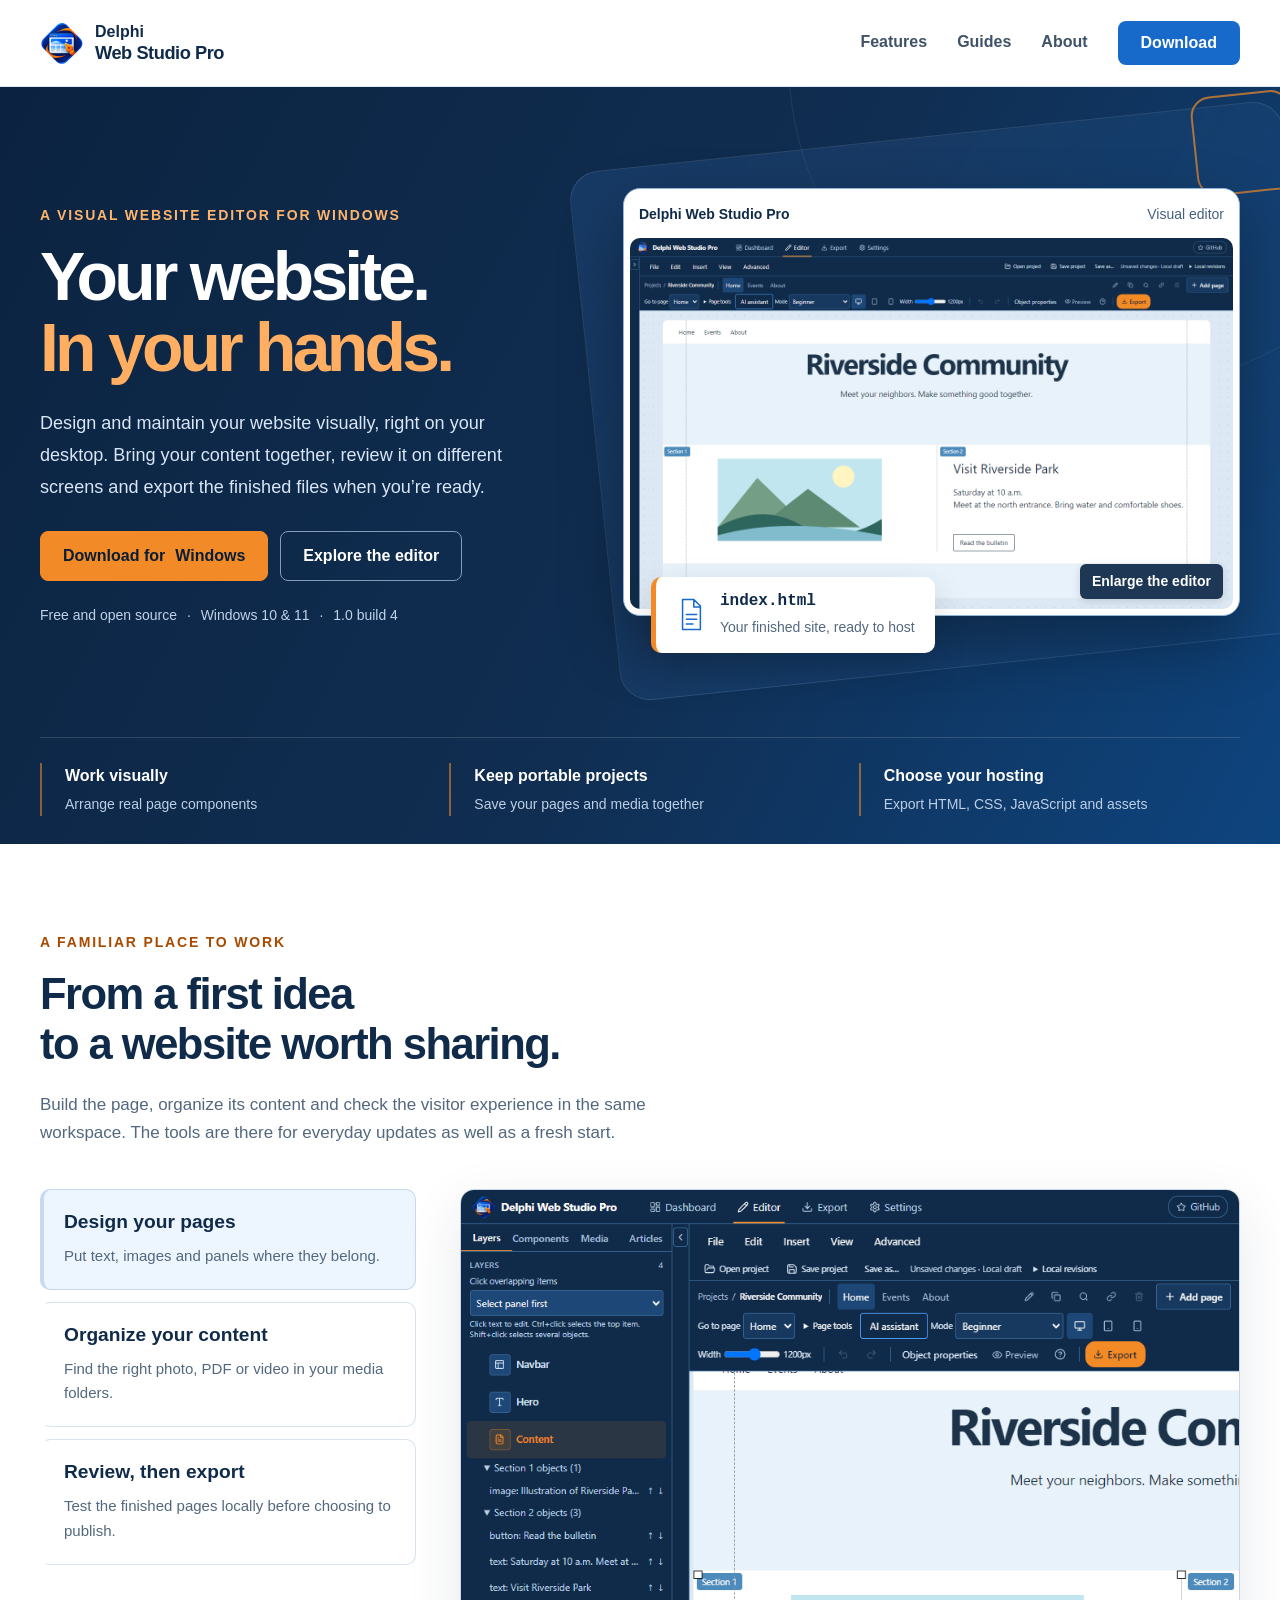
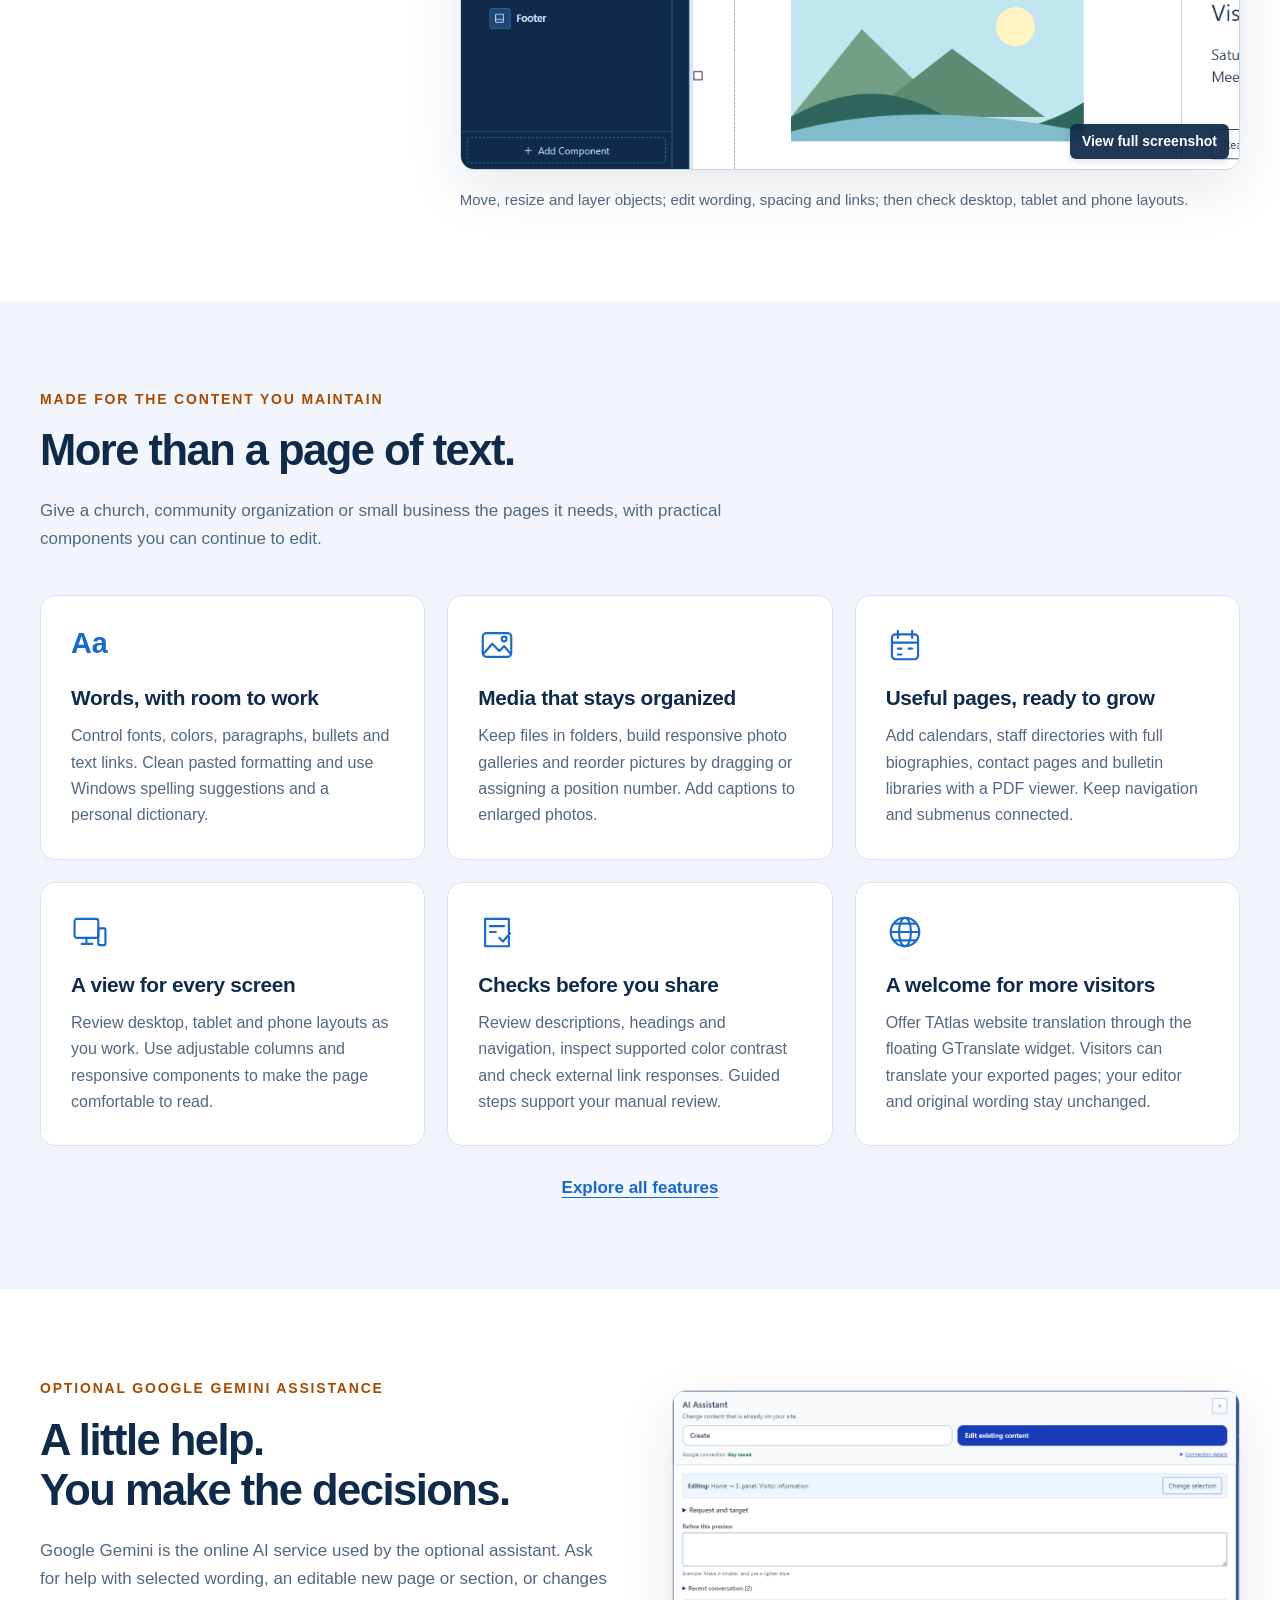
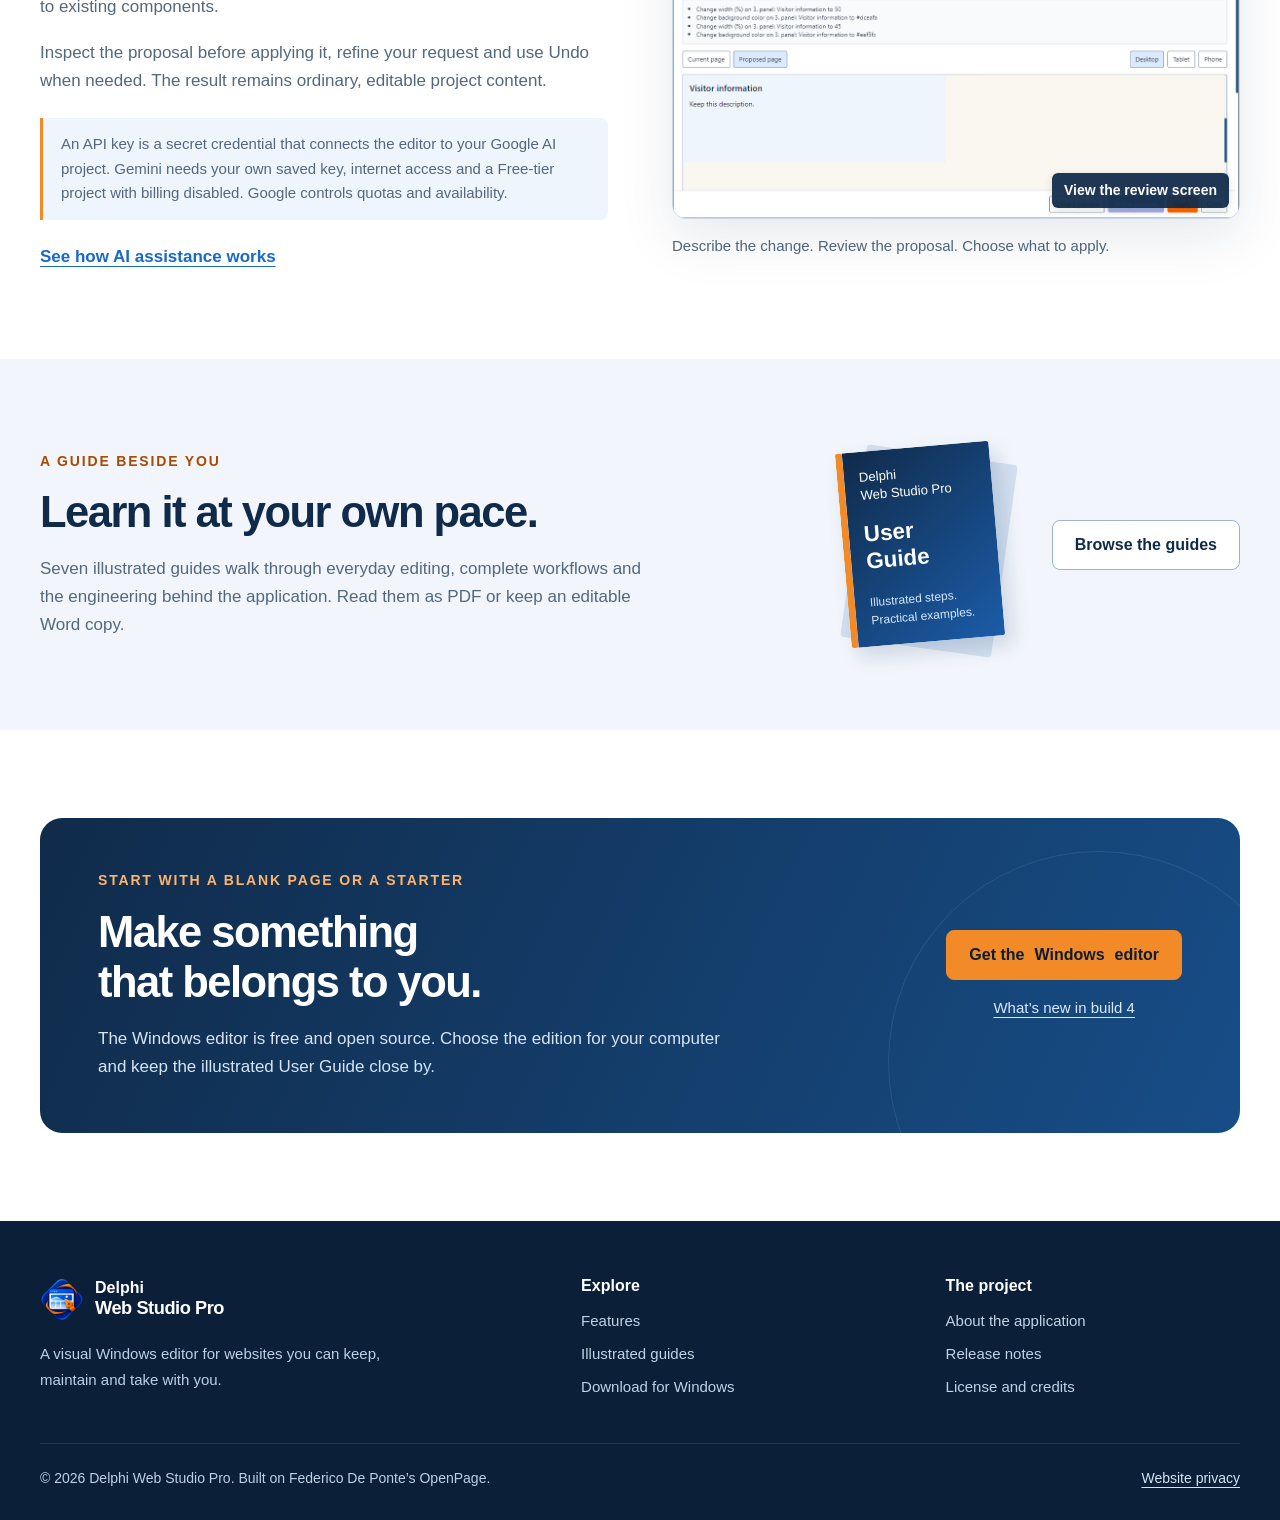
==== index.html @ 3f332bb6 "Build local product website with direct downloads and illustrated guides" ====
<!doctype html>
<html lang="en">
<head>
  <meta charset="utf-8">
  <meta name="viewport" content="width=device-width, initial-scale=1">
  <title>Delphi Web Studio Pro — Your website, in your hands</title>
  <meta name="description" content="Create and maintain your website visually with Delphi Web Studio Pro, a free, open-source Windows editor. Design pages, organize media and export your finished website files.">
  <meta name="theme-color" content="#102b4a">
  <meta property="og:type" content="website">
  <meta property="og:title" content="Delphi Web Studio Pro — Your website, in your hands">
  <meta property="og:description" content="Visual editing. Portable projects. A finished website you control. Free and open source for Windows.">
  <meta property="og:image" content="assets/images/social-card.png">
  <link rel="icon" href="assets/images/favicon.ico">
  <link rel="stylesheet" href="assets/site.css">
  <script src="assets/site.js" defer></script>
</head>
<body>
  <a class="skip-link" href="#main">Skip to content</a>
  <header class="site-header">
    <div class="wrap header-inner">
      <a class="brand notranslate" translate="no" href="index.html" aria-label="Delphi Web Studio Pro home" aria-current="page"><img src="assets/images/app-icon.png" width="44" height="44" alt=""><span>Delphi <strong>Web Studio Pro</strong></span></a>
      <button class="nav-toggle" type="button" aria-expanded="false" aria-controls="primary-navigation">Menu <span aria-hidden="true" class="menu-lines"></span></button>
      <nav id="primary-navigation" class="site-nav" aria-label="Main navigation"><a href="features.html">Features</a><a href="guides.html">Guides</a><a href="about.html">About</a><a class="button nav-cta" href="download.html">Download</a></nav>
    </div>
  </header>
  <main id="main">
    <section class="hero">
      <div class="wrap hero-grid">
        <div class="hero-copy">
          <p class="eyebrow light">A visual website editor for <span class="notranslate" translate="no">Windows</span></p>
          <h1>Your website.<br><span>In your hands.</span></h1>
          <p class="hero-lead">Design and maintain your website visually, right on your desktop. Bring your content together, review it on different screens and export the finished files when you’re ready.</p>
          <div class="button-row"><a class="button primary" href="download.html">Download for <span class="notranslate" translate="no">Windows</span></a><a class="button ghost" href="#editor">Explore the editor</a></div>
          <p class="hero-meta">Free and open source <span aria-hidden="true">·</span> <span class="notranslate" translate="no">Windows</span> 10 &amp; 11 <span aria-hidden="true">·</span> <span class="notranslate" translate="no">1.0 build 4</span></p>
        </div>
        <div class="hero-visual">
          <div class="visual-halo" aria-hidden="true"></div>
          <figure class="app-frame">
            <div class="frame-heading"><span class="notranslate" translate="no">Delphi Web Studio Pro</span><span>Visual editor</span></div>
            <a class="screenshot-link" href="assets/images/editor-overview.png" data-lightbox data-caption="The visual editor, shown with an illustrative community project. Select and arrange content while keeping your pages and tools close at hand."><img src="assets/images/editor-overview.png" width="1322" height="812" alt="The visual editor with page navigation, editing tools and a two-column community website" fetchpriority="high"><span class="image-action">Enlarge the editor</span></a>
          </figure>
          <div class="export-chip"><svg aria-hidden="true" viewBox="0 0 32 36"><path d="M7 2h12l7 7v25H7zM19 2v8h7M11 18h11M11 23h11M11 28h7"/></svg><span><strong class="notranslate" translate="no">index.html</strong><small>Your finished site, ready to host</small></span></div>
        </div>
      </div>
      <div class="wrap value-strip"><div><strong>Work visually</strong><span>Arrange real page components</span></div><div><strong>Keep portable projects</strong><span>Save your pages and media together</span></div><div><strong>Choose your hosting</strong><span>Export HTML, CSS, JavaScript and assets</span></div></div>
    </section>

    <section class="section" id="editor">
      <div class="wrap">
        <div class="section-heading"><p class="eyebrow">A familiar place to work</p><h2>From a first idea<br>to a website worth sharing.</h2><p>Build the page, organize its content and check the visitor experience in the same workspace. The tools are there for everyday updates as well as a fresh start.</p></div>
        <div class="workflow">
          <div class="workflow-tabs" role="tablist" aria-label="Explore the workflow" aria-orientation="vertical">
            <button id="tab-design" type="button" role="tab" aria-controls="panel-design" aria-selected="true" tabindex="0"><span class="step-title">Design your pages</span><span class="step-description">Put text, images and panels where they belong.</span></button>
            <button id="tab-organize" type="button" role="tab" aria-controls="panel-organize" aria-selected="false" tabindex="-1"><span class="step-title">Organize your content</span><span class="step-description">Find the right photo, PDF or video in your media folders.</span></button>
            <button id="tab-export" type="button" role="tab" aria-controls="panel-export" aria-selected="false" tabindex="-1"><span class="step-title">Review, then export</span><span class="step-description">Test the finished pages locally before choosing to publish.</span></button>
          </div>
          <div class="workflow-content">
            <div class="tab-panel" id="panel-design" role="tabpanel" aria-labelledby="tab-design">
              <a class="screenshot-link screenshot-panel" href="assets/images/editor-layers.png" data-lightbox data-caption="Position page objects visually, inspect their properties and use the layers view to reach the item you want."><img src="assets/images/editor-layers.png" width="957" height="712" loading="lazy" alt="Visual page editing with the layers and object controls"><span class="image-action">View full screenshot</span></a>
              <p class="panel-caption">Move, resize and layer objects; edit wording, spacing and links; then check desktop, tablet and phone layouts.</p>
            </div>
            <div class="tab-panel" id="panel-organize" role="tabpanel" aria-labelledby="tab-organize" hidden>
              <a class="screenshot-link screenshot-panel" href="assets/images/media-library.png" data-lightbox data-caption="The media library keeps imported files in folders, with thumbnails and search for choosing content."><img src="assets/images/media-library.png" width="1120" height="820" loading="lazy" alt="The organized media library with folders, thumbnails and search"><span class="image-action">View full screenshot</span></a>
              <p class="panel-caption">Create folders and move assets between them while keeping their references on your pages intact.</p>
            </div>
            <div class="tab-panel" id="panel-export" role="tabpanel" aria-labelledby="tab-export" hidden>
              <a class="screenshot-link screenshot-panel" href="assets/images/local-test-folder.png" data-lightbox data-caption="Export includes a local test-folder workflow for refreshing and reviewing finished website files on your computer."><img src="assets/images/local-test-folder.png" width="776" height="197" loading="lazy" alt="The local test-folder controls in the website export workflow"><span class="image-action">View full screenshot</span></a>
              <p class="panel-caption">Prepare a review, refresh a dedicated local folder and open the site in your browser. Publishing stays a separate decision.</p>
            </div>
          </div>
        </div>
      </div>
    </section>

    <section class="section section-tint">
      <div class="wrap">
        <div class="section-heading compact"><p class="eyebrow">Made for the content you maintain</p><h2>More than a page of text.</h2><p>Give a church, community organization or small business the pages it needs, with practical components you can continue to edit.</p></div>
        <div class="feature-grid">
          <article class="feature-card"><span class="feature-symbol" aria-hidden="true">Aa</span><h3>Words, with room to work</h3><p>Control fonts, colors, paragraphs, bullets and text links. Clean pasted formatting and use <span class="notranslate" translate="no">Windows</span> spelling suggestions and a personal dictionary.</p></article>
          <article class="feature-card"><svg class="feature-symbol" aria-hidden="true" viewBox="0 0 32 32"><rect x="4" y="6" width="24" height="20" rx="3"/><path d="m5 23 7-8 6 6 4-4 5 6"/><circle cx="22" cy="11" r="2"/></svg><h3>Media that stays organized</h3><p>Keep files in folders, build responsive photo galleries and reorder pictures by dragging or assigning a position number. Add captions to enlarged photos.</p></article>
          <article class="feature-card"><svg class="feature-symbol" aria-hidden="true" viewBox="0 0 32 32"><rect x="5" y="7" width="22" height="21" rx="3"/><path d="M5 14h22M10 4v6M22 4v6M10 19h3M19 19h3M10 24h3"/></svg><h3>Useful pages, ready to grow</h3><p>Add calendars, staff directories with full biographies, contact pages and bulletin libraries with a PDF viewer. Keep navigation and submenus connected.</p></article>
          <article class="feature-card"><svg class="feature-symbol" aria-hidden="true" viewBox="0 0 32 32"><rect x="3" y="5" width="20" height="16" rx="2"/><path d="M9 26h9M13 21v5"/><rect x="23" y="13" width="6" height="14" rx="1"/></svg><h3>A view for every screen</h3><p>Review desktop, tablet and phone layouts as you work. Use adjustable columns and responsive components to make the page comfortable to read.</p></article>
          <article class="feature-card"><svg class="feature-symbol" aria-hidden="true" viewBox="0 0 32 32"><path d="M6 5h20v23H6zM10 11h12M10 16h5m3 5 3 3 6-7"/></svg><h3>Checks before you share</h3><p>Review descriptions, headings and navigation, inspect supported color contrast and check external link responses. Guided steps support your manual review.</p></article>
          <article class="feature-card"><svg class="feature-symbol" aria-hidden="true" viewBox="0 0 32 32"><circle cx="16" cy="16" r="12"/><ellipse cx="16" cy="16" rx="5" ry="12"/><path d="M4 16h24M7 9h18M7 23h18"/></svg><h3>A welcome for more visitors</h3><p>Offer <span class="notranslate" translate="no">TAtlas</span> website translation through the floating <span class="notranslate" translate="no">GTranslate</span> widget. Visitors can translate your exported pages; your editor and original wording stay unchanged.</p></article>
        </div>
        <p class="section-link"><a class="text-link" href="features.html">Explore all features</a></p>
      </div>
    </section>

    <section class="section ai-section">
      <div class="wrap split">
        <div class="section-heading"><p class="eyebrow">Optional <span class="notranslate" translate="no">Google Gemini</span> assistance</p><h2>A little help.<br>You make the decisions.</h2><p><span class="notranslate" translate="no">Google Gemini</span> is the online AI service used by the optional assistant. Ask for help with selected wording, an editable new page or section, or changes to existing components.</p><p>Inspect the proposal before applying it, refine your request and use Undo when needed. The result remains ordinary, editable project content.</p><p class="small-note">An API key is a secret credential that connects the editor to your Google AI project. Gemini needs your own saved key, internet access and a Free-tier project with billing disabled. Google controls quotas and availability.</p><a class="text-link" href="features.html#ai-assistance">See how AI assistance works</a></div>
        <figure class="screenshot-figure"><a class="screenshot-link screenshot-panel" href="assets/images/gemini-edit-preview.png" data-lightbox data-caption="Gemini proposals are reviewed before Apply. This illustrative review shows a proposed edit and its effect on the page."><img src="assets/images/gemini-edit-preview.png" width="1161" height="876" loading="lazy" alt="The Gemini proposal review with Preview, Apply and Undo controls"><span class="image-action">View the review screen</span></a><figcaption>Describe the change. Review the proposal. Choose what to apply.</figcaption></figure>
      </div>
    </section>

    <section class="section section-tint">
      <div class="wrap guides-callout"><div><p class="eyebrow">A guide beside you</p><h2>Learn it at your own pace.</h2><p>Seven illustrated guides walk through everyday editing, complete workflows and the engineering behind the application. Read them as PDF or keep an editable Word copy.</p></div><div class="guide-stack" aria-hidden="true"><div class="guide-back"></div><div class="guide-cover"><span class="notranslate" translate="no">Delphi<br>Web Studio Pro</span><strong>User Guide</strong><span>Illustrated steps.<br>Practical examples.</span></div></div><a class="button secondary" href="guides.html">Browse the guides</a></div>
    </section>

    <section class="section">
      <div class="wrap download-callout"><div><p class="eyebrow light">Start with a blank page or a starter</p><h2>Make something<br>that belongs to you.</h2><p>The <span class="notranslate" translate="no">Windows</span> editor is free and open source. Choose the edition for your computer and keep the illustrated User Guide close by.</p></div><div class="download-actions"><a class="button primary" href="download.html">Get the <span class="notranslate" translate="no">Windows</span> editor</a><a class="callout-link" href="updates.html">What’s new in build 4</a></div></div>
    </section>
  </main>
  <footer class="site-footer"><div class="wrap footer-grid"><div class="footer-brand"><a class="brand notranslate" translate="no" href="index.html"><img src="assets/images/app-icon.png" width="42" height="42" alt=""><span>Delphi <strong>Web Studio Pro</strong></span></a><p>A visual <span class="notranslate" translate="no">Windows</span> editor for websites you can keep, maintain and take with you.</p></div><div><h2>Explore</h2><a href="features.html">Features</a><a href="guides.html">Illustrated guides</a><a href="download.html">Download for <span class="notranslate" translate="no">Windows</span></a></div><div><h2>The project</h2><a href="about.html">About the application</a><a href="updates.html">Release notes</a><a href="about.html#license">License and credits</a></div></div><div class="wrap footer-bottom"><p>© 2026 <span class="notranslate" translate="no">Delphi Web Studio Pro</span>. Built on Federico De Ponte’s <span class="notranslate" translate="no">OpenPage</span>.</p><a href="privacy.html">Website privacy</a></div></footer>
  <dialog class="image-dialog" aria-labelledby="image-dialog-title"><div class="image-dialog-inner"><div class="dialog-heading"><h2 id="image-dialog-title">Editor screenshot</h2><button class="dialog-close" type="button" aria-label="Close image">Close</button></div><img class="dialog-image" src="assets/images/editor-overview.png" alt=""><p class="dialog-caption"></p></div></dialog>
  <div class="gtranslate_wrapper notranslate" translate="no" aria-label="Website language"></div>
  <noscript><p class="noscript-note">Website translation and screenshot enlargement need JavaScript. All downloads, guides and pages remain available.</p></noscript>
</body>
</html>
---- assets/site.css ----
:root{--navy:#102b4a;--navy-deep:#091e36;--blue:#1769ca;--blue-dark:#0d53a7;--orange:#f28a28;--ink:#1c344e;--muted:#53687e;--line:#d7e1ed;--tint:#f2f6fc;--white:#fff;--radius:18px;--shadow:0 18px 55px rgba(16,43,74,.1);font-family:"Segoe UI",Arial,sans-serif;color:var(--ink);background:#fff;font-synthesis:none;color-scheme:light;font-size:16px}
*{box-sizing:border-box}html{scroll-behavior:smooth;scroll-padding-top:104px}body{margin:0;font-size:1.0625rem;line-height:1.65}body.modal-open{overflow:hidden}img{max-width:100%;height:auto;display:block}svg{flex-shrink:0}a{color:var(--blue);text-underline-offset:4px}a:hover{color:var(--blue-dark)}button,input,select{font:inherit}button,a,input,summary{-webkit-tap-highlight-color:transparent}:focus-visible{outline:3px solid var(--orange);outline-offset:4px}h1,h2,h3,p,figure{margin:0}h1,h2,h3{line-height:1.15;letter-spacing:-.035em;color:var(--navy);font-weight:720}h2{font-size:clamp(2rem,3.4vw,2.9rem)}h3{font-size:1.3rem;line-height:1.3;letter-spacing:-.015em}p+p{margin-top:1rem}ul,ol{padding-left:1.35rem}li+li{margin-top:.5rem}.wrap{width:min(1240px,calc(100% - 80px));margin-inline:auto}.section{padding-block:88px}.section-tint{background:var(--tint)}.section-heading{max-width:690px;margin-bottom:42px}.section-heading h2+p,.section-heading h2+div{margin-top:22px}.section-heading p{color:var(--muted)}.section-heading.compact{max-width:750px}.section-link{margin-top:28px;text-align:center}.eyebrow{font-size:.875rem;font-weight:730;letter-spacing:.13em;text-transform:uppercase;color:#a84b00!important;margin-bottom:16px;line-height:1.45}.eyebrow.light{color:#ffb46b!important}.button{display:inline-flex;align-items:center;justify-content:center;gap:10px;min-height:50px;padding:12px 22px;border-radius:8px;border:1px solid transparent;background:var(--blue);color:#fff;text-decoration:none;font-weight:650;line-height:1.35;font-size:1rem;cursor:pointer;transition:background .16s,box-shadow .16s,transform .16s;text-align:center}.button:hover{background:var(--blue-dark);color:#fff;box-shadow:0 5px 16px #1769ca26;transform:translateY(-1px)}.button.primary{background:var(--orange);color:var(--navy-deep);border-color:var(--orange)}.button.primary:hover{background:#ff9c45;color:var(--navy-deep)}.button.secondary{background:#fff;border-color:#9cb4cf;color:var(--navy)}.button.secondary:hover{background:#edf4fe;border-color:var(--blue)}.button.ghost{background:transparent;border-color:#829bb8;color:#fff}.button.ghost:hover{background:#ffffff12;border-color:#c2d4ec}.button.small{min-height:42px;padding:9px 15px;font-size:.9375rem}.button-row{display:flex;flex-wrap:wrap;gap:12px;align-items:center;margin-top:28px}.text-link{font-weight:650}.small-note,.note{font-size:.9375rem;color:var(--muted);line-height:1.65}.small-note{padding:14px 18px;border-left:3px solid var(--orange);background:#eff5fd;border-radius:0 8px 8px 0}.note{padding:20px 24px;background:var(--tint);border:1px solid var(--line);border-radius:12px}.note strong{color:var(--navy)}.skip-link{position:fixed;top:-100px;left:16px;z-index:2000;background:var(--orange);color:var(--navy);padding:12px 22px;border-radius:8px;font-weight:700}.skip-link:focus{top:12px}.site-header{position:sticky;top:0;z-index:100;background:#fffffffa;border-bottom:1px solid #dfe7f1;backdrop-filter:blur(12px)}.header-inner{display:flex;align-items:center;justify-content:space-between;gap:30px;min-height:86px}.brand{display:flex;align-items:center;gap:11px;text-decoration:none;color:var(--navy);font-size:1rem;line-height:1.16;font-weight:550;flex-shrink:0}.brand strong{display:block;font-size:1.14rem;letter-spacing:-.025em;font-weight:750}.brand img{width:44px;height:44px;object-fit:contain}.site-nav{display:flex;align-items:center;gap:30px}.site-nav>a:not(.button){color:#3f5268;text-decoration:none;font-size:1rem;font-weight:550;padding-block:9px;border-bottom:2px solid transparent}.site-nav>a:not(.button):hover,.site-nav>a[aria-current="page"]{color:var(--blue);border-color:var(--orange)}.nav-cta{min-height:44px;padding:10px 22px}.nav-toggle{display:none;align-items:center;gap:12px;padding:9px 12px;background:#fff;border:1px solid #b5c6d9;border-radius:7px;color:var(--navy);font-size:1rem;font-weight:650}.menu-lines{width:18px;height:12px;border-block:2px solid;position:relative}.menu-lines:before{content:"";position:absolute;left:0;right:0;top:4px;border-top:2px solid}.hero{position:relative;isolation:isolate;overflow:hidden;background:linear-gradient(118deg,#0b2340 0%,#102e52 55%,#0d4e92 120%);color:#fff}.hero:before{content:"";position:absolute;z-index:-1;width:660px;height:660px;border:1px solid #ffffff12;border-radius:50%;right:-170px;top:-360px}.hero-grid{display:grid;grid-template-columns:.96fr 1.12fr;gap:54px;align-items:center;padding-top:78px;padding-bottom:70px;min-height:650px}.hero h1{font-size:clamp(3.05rem,5.3vw,4.65rem);color:#fff;line-height:1.05;letter-spacing:-.055em}.hero h1 span{color:#ffae62}.hero-lead{font-size:1.13rem;line-height:1.75;max-width:510px;margin-top:25px;color:#d8e6f6}.hero-meta{font-size:.875rem;color:#c0d2e9;margin-top:23px}.hero-meta>span[aria-hidden]{margin-inline:6px}.hero-visual{position:relative;min-width:0;padding-block:18px 46px}.visual-halo{position:absolute;inset:-35px -70px -5px -30px;border:1px solid #ffffff18;border-radius:30px;transform:rotate(-6deg);background:linear-gradient(125deg,#478ee729,#ffffff03);z-index:-1}.visual-halo:after{content:"";position:absolute;right:-10px;top:-11px;width:96px;height:96px;border:2px solid var(--orange);border-radius:20px;opacity:.7}.app-frame{position:relative;padding:6px;border:1px solid #94b4d7;border-radius:17px;background:#fff;box-shadow:0 28px 65px #0005}.frame-heading{display:flex;justify-content:space-between;gap:10px;padding:8px 9px 12px;font-size:.875rem;color:#46617d}.frame-heading>span:first-child{font-weight:650;color:var(--navy)}.screenshot-link{display:block;position:relative;text-decoration:none;overflow:hidden;border-radius:10px;background:#e8f0f9}.screenshot-link img{width:100%;height:auto;transition:filter .15s}.screenshot-link:hover img{filter:brightness(.97)}.image-action{position:absolute;right:10px;bottom:10px;padding:6px 12px;border-radius:6px;background:#102b4aeF;color:#fff;font-size:.875rem;font-weight:550;box-shadow:0 2px 9px #0002}.screenshot-panel{border:1px solid #c8d7e7;border-radius:14px;box-shadow:var(--shadow)}.export-chip{position:absolute;bottom:9px;left:28px;display:flex;align-items:center;gap:14px;background:#fff;padding:14px 20px;border-left:5px solid var(--orange);border-radius:10px;box-shadow:0 12px 35px #0002;color:var(--navy);max-width:calc(100% - 40px)}.export-chip svg{width:30px;height:35px;fill:none;stroke:var(--blue);stroke-width:1.6;stroke-linejoin:round;stroke-linecap:round}.export-chip strong{display:block;font-size:1rem;font-family:Consolas,monospace;line-height:1.35}.export-chip small{display:block;font-size:.875rem;color:var(--muted);margin-top:3px}.value-strip{display:grid;grid-template-columns:repeat(3,1fr);border-top:1px solid #ffffff25;padding-block:25px 28px;gap:28px}.value-strip>div{padding-left:23px;border-left:2px solid #f28a2890}.value-strip strong{display:block;font-size:1rem;color:#fff}.value-strip span{display:block;font-size:.875rem;color:#bdcfe5;margin-top:4px}.workflow{display:grid;grid-template-columns:.65fr 1.35fr;gap:44px;align-items:start}.workflow-tabs{display:flex;flex-direction:column;gap:12px}.workflow-tabs button{border:1px solid #d8e3ef;border-left:4px solid transparent;background:#fff;border-radius:10px;padding:20px;text-align:left;cursor:pointer;color:var(--muted);transition:background .15s,border-color .15s}.workflow-tabs button[aria-selected="true"]{background:#edf5ff;border-left-color:var(--blue);border-color:#c6d9f0}.step-title{display:block;font-size:1.2rem;font-weight:700;color:var(--navy);line-height:1.3}.step-description{display:block;font-size:.9375rem;margin-top:9px;line-height:1.65}.workflow-content{min-width:0}.panel-caption{color:var(--muted);font-size:.9375rem;margin-top:18px}.feature-grid{display:grid;grid-template-columns:repeat(3,minmax(0,1fr));gap:22px}.feature-card{border:1px solid #d9e3ee;border-radius:15px;background:#fff;padding:30px;box-shadow:0 5px 16px #102b4a03}.feature-symbol{display:block;width:38px;height:38px;fill:none;stroke:var(--blue);stroke-width:1.8;stroke-linecap:round;stroke-linejoin:round;color:var(--blue);font-size:1.8rem;font-weight:700;line-height:1.2}.feature-card h3{margin-top:20px}.feature-card p{font-size:1rem;color:var(--muted);margin-top:12px}.split{display:grid;grid-template-columns:1fr 1fr;align-items:center;gap:64px}.split>*{min-width:0}.split .section-heading{margin-bottom:0;max-width:none}.split .section-heading p+p{margin-top:18px}.split .small-note{margin-block:23px!important}.split.reverse>:first-child{order:2}.screenshot-figure figcaption{font-size:.9375rem;color:var(--muted);margin-top:15px}.guides-callout{display:grid;grid-template-columns:1fr 180px auto;gap:42px;align-items:center}.guides-callout h2+p{margin-top:18px;max-width:620px;color:var(--muted)}.guide-stack{position:relative;width:154px;height:195px;margin:auto}.guide-back{position:absolute;inset:7px -8px -6px 10px;border-radius:3px;background:#d3e0f1;transform:rotate(8deg)}.guide-cover{position:relative;display:flex;flex-direction:column;justify-content:space-between;height:100%;padding:17px 15px;background:linear-gradient(140deg,#102b4a,#1b5ca8);border-left:7px solid var(--orange);color:#fff;border-radius:3px;box-shadow:7px 10px 20px #102b4a28;transform:rotate(-5deg)}.guide-cover>span:first-child{font-size:.82rem;line-height:1.35}.guide-cover strong{font-size:1.4rem;line-height:1.2}.guide-cover>span:last-child{font-size:.75rem;line-height:1.5;color:#d6e8ff}.download-callout{position:relative;isolation:isolate;overflow:hidden;display:grid;grid-template-columns:1fr auto;gap:50px;align-items:center;background:linear-gradient(115deg,#102b4a,#174d87);padding:52px 58px;border-radius:22px;color:#d6e5f5}.download-callout:before{content:"";position:absolute;z-index:-1;right:-70px;bottom:-140px;width:420px;height:420px;border:1px solid #ffffff17;border-radius:50%}.download-callout h2{color:white}.download-callout h2+p{margin-top:18px;max-width:630px}.download-actions{display:flex;flex-direction:column;align-items:center;gap:16px}.callout-link{font-size:.9375rem;color:#d8eaff}.callout-link:hover{color:#fff}.site-footer{background:#0b2038;color:#bdd0e5;padding-top:56px}.footer-grid{display:grid;grid-template-columns:1.6fr 1fr 1fr;gap:70px;padding-bottom:44px}.site-footer .brand{color:#fff}.footer-brand p{max-width:370px;font-size:.9375rem;margin-top:20px;line-height:1.75}.site-footer h2{font-size:1rem;color:#fff;margin-bottom:14px;letter-spacing:0}.footer-grid>div>a:not(.brand){display:block;font-size:.9375rem;color:#c1d2e5;text-decoration:none;margin-top:8px}.footer-grid>div>a:hover{color:white;text-decoration:underline}.footer-bottom{display:flex;justify-content:space-between;align-items:flex-start;gap:24px;border-top:1px solid #ffffff1b;padding-block:23px 30px;font-size:.875rem}.footer-bottom a{color:#d3e3f6}.footer-bottom p{max-width:800px}.image-dialog{width:min(1320px,calc(100% - 32px));max-height:calc(100dvh - 36px);padding:0;border:1px solid #8da3bc;border-radius:15px;color:var(--ink);box-shadow:0 30px 100px #0007}.image-dialog::backdrop{background:#071c35d9;backdrop-filter:blur(4px)}.image-dialog-inner{padding:20px;display:flex;flex-direction:column;max-height:calc(100dvh - 40px)}.dialog-heading{display:flex;justify-content:space-between;align-items:center;gap:20px;margin-bottom:16px}.dialog-heading h2{font-size:1.1rem;letter-spacing:0}.dialog-close{background:#edf4fc;border:1px solid #b1c4da;border-radius:6px;padding:7px 16px;font-size:1rem;cursor:pointer;color:var(--navy)}.dialog-image{width:100%;max-height:calc(100dvh - 192px);object-fit:contain;flex:1;min-height:0}.dialog-caption{font-size:.9375rem;color:var(--muted);margin-top:14px}.noscript-note{padding:15px 25px;font-size:.9375rem;background:#eaf2fb;color:var(--navy);text-align:center}.page-intro{padding-block:66px 54px;background:linear-gradient(130deg,#f1f6fe,#fff);border-bottom:1px solid var(--line)}.page-intro h1{font-size:clamp(2.4rem,4.5vw,3.8rem);max-width:850px;line-height:1.1}.page-intro .lead{font-size:1.18rem;line-height:1.75;color:var(--muted);max-width:780px;margin-top:22px}.page-intro .button-row{margin-top:25px}.page-intro .meta{margin-top:18px;color:var(--muted);font-size:.9375rem}.prose{max-width:820px}.prose h2{font-size:1.9rem;margin-block:40px 18px}.prose h3{margin-block:28px 12px}.prose p,.prose li{color:var(--muted)}.prose ul{margin-block:18px}.prose .note{margin-block:28px}.content-stack>*+*{margin-top:36px}.feature-list{list-style:none;padding:0;margin-block:20px}.feature-list li{position:relative;padding-left:26px;color:var(--muted)}.feature-list li:before{content:"";position:absolute;left:1px;top:.7em;width:8px;height:8px;border:2px solid var(--orange);border-radius:2px}.panel{background:white;border:1px solid var(--line);border-radius:15px;padding:30px;min-width:0}.panel h2{font-size:1.6rem}.panel h2+p,.panel h3+p{margin-top:15px;color:var(--muted)}.info-grid{display:grid;grid-template-columns:repeat(2,minmax(0,1fr));gap:24px}.article-layout{display:grid;grid-template-columns:minmax(0,1fr) 280px;gap:64px;align-items:start}.article-aside{position:sticky;top:110px;padding:24px;background:var(--tint);border:1px solid var(--line);border-radius:12px}.article-aside h2{font-size:1.1rem;margin-bottom:15px}.article-aside a{display:block;margin-block:9px;font-size:.9375rem}.pill,.badge{display:inline-flex;align-items:center;gap:6px;border-radius:6px;padding:5px 11px;font-size:.875rem;line-height:1.4;color:var(--blue-dark);background:#e7f1ff;font-weight:650}.badge.orange{background:#fff0df;color:#843900}.download-grid{display:grid;grid-template-columns:repeat(2,minmax(0,1fr));gap:28px}.download-card{position:relative;border:1px solid var(--line);border-radius:18px;padding:32px;background:#fff;box-shadow:0 8px 30px #102b4a07;min-width:0}.download-card.recommended{border:2px solid var(--blue);padding:31px;background:#f5f9ff}.download-card h2{margin-top:22px;font-size:2rem}.download-card .architecture{font-size:1rem;color:var(--muted);margin-top:8px}.download-card .download-description{color:var(--muted);margin-top:18px;max-width:490px}.download-card .button{width:100%;margin-top:26px}.file-meta{display:flex;flex-wrap:wrap;gap:8px 18px;font-size:.875rem;color:var(--muted);margin-top:14px}.checksum-details{border-top:1px solid var(--line);margin-top:24px;padding-top:17px}.checksum-details summary{font-size:.9375rem;color:var(--blue);cursor:pointer;font-weight:650}.checksum-code{display:block;font-family:Consolas,"Courier New",monospace;font-size:.875rem;line-height:1.7;background:#edf3fb;border:1px solid #d6e2f0;border-radius:7px;padding:12px;margin-top:12px;overflow-wrap:anywhere;word-break:break-word;user-select:all}.checksum-actions{display:flex;gap:14px;align-items:center;flex-wrap:wrap;margin-top:12px}.copy-button{border:1px solid #9eb6d1;background:white;color:var(--navy);border-radius:6px;padding:7px 13px;font-size:.875rem;cursor:pointer}.copy-status{font-size:.875rem;color:var(--muted);min-height:1.5em;margin-top:8px}.requirements{margin-top:30px}.requirements ul{padding-left:22px;color:var(--muted)}.faq{border-top:1px solid var(--line)}.faq details{border-bottom:1px solid var(--line);padding-block:20px}.faq summary{font-size:1.08rem;font-weight:650;cursor:pointer;color:var(--navy);padding-right:30px;position:relative;list-style:none;line-height:1.5}.faq summary::-webkit-details-marker{display:none}.faq summary:after{content:"+";position:absolute;right:2px;top:0;color:var(--blue);font-size:1.4rem;line-height:1.1}.faq details[open] summary:after{content:"−"}.faq details p,.faq details ul{color:var(--muted);margin-top:14px;max-width:800px}.guide-search{max-width:570px;margin-bottom:30px}.guide-search label{display:block;font-size:1rem;font-weight:650;color:var(--navy);margin-bottom:9px}.guide-search input{width:100%;min-height:50px;border:1px solid #9db4ce;border-radius:8px;padding:10px 15px;color:var(--ink);background:white}.filter-status{font-size:.9375rem;color:var(--muted);margin-top:9px}.guide-grid{display:grid;grid-template-columns:repeat(2,minmax(0,1fr));gap:24px}.guide-card{padding:29px;border:1px solid var(--line);border-radius:15px;background:white;min-width:0}.guide-card.featured{grid-column:1/-1;display:grid;grid-template-columns:1fr auto;align-items:center;gap:32px;background:#eef5ff;border-color:#b6cde9}.guide-card h2{font-size:1.45rem;line-height:1.3;margin-top:11px}.guide-card p{color:var(--muted);margin-top:12px;font-size:1rem}.guide-card .guide-meta{font-size:.875rem;color:var(--muted);margin-top:12px}.guide-actions{display:flex;flex-wrap:wrap;gap:10px;margin-top:22px;flex-shrink:0}.guide-card.featured .guide-actions{margin-top:0}.guide-card[hidden]{display:none}.empty-state{padding:28px;border:1px dashed #a9bed6;border-radius:12px;background:#f5f9ff;color:var(--muted)}.release-list{display:flex;flex-direction:column;gap:30px}.release{border-left:3px solid var(--line);padding-left:29px}.release:first-child{border-left-color:var(--orange)}.release h2{font-size:1.7rem;margin-bottom:10px}.release .release-meta{font-size:.9375rem;color:var(--muted);margin-bottom:17px}.release ul{color:var(--muted)}.release .badge{margin-bottom:14px}.credits-list{margin-top:25px;display:grid;gap:20px}.credits-list dt{font-weight:700;color:var(--navy)}.credits-list dd{margin:4px 0 0;color:var(--muted)}.license-text{white-space:pre-wrap;font: .875rem/1.7 Consolas,"Courier New",monospace;background:var(--tint);padding:24px;border:1px solid var(--line);border-radius:10px;overflow-wrap:anywhere}.gtranslate_wrapper .gt_float_switcher{font-family:"Segoe UI",Arial,sans-serif!important;box-shadow:0 3px 18px #102b4a25!important;border:1px solid #c6d4e4;border-radius:9px;max-width:calc(100vw - 24px);font-size:16px!important}.gtranslate_wrapper .gt_options{max-height:min(55vh,390px)!important;max-width:calc(100vw - 24px);overflow-y:auto!important;overflow-x:hidden}.gtranslate_wrapper .gt_options a{white-space:normal!important;overflow-wrap:anywhere}.gtranslate_wrapper .gt_options.gt-open{display:block!important}html[dir="rtl"] body{direction:rtl;text-align:right}html[dir="rtl"] .notranslate,html[dir="rtl"] code{direction:ltr;unicode-bidi:isolate}html[dir="rtl"] .gtranslate_wrapper a{direction:auto;unicode-bidi:plaintext}html[dir="rtl"] .feature-list li{padding-left:0;padding-right:26px}html[dir="rtl"] .feature-list li:before{left:auto;right:1px}html[dir="rtl"] .workflow-tabs button{text-align:right}html[dir="rtl"] .skip-link{left:auto;right:16px}
.prose-page{max-width:900px}.prose-page>h2{margin-bottom:20px}.prose-page>p{color:var(--muted);margin-top:18px}.prose-page>.small-note{margin-block:26px}.prose-section+.prose-section{margin-top:42px}.prose-section h2{font-size:1.9rem;margin-bottom:18px}.prose-section p,.prose-section li{color:var(--muted)}.prose-section p+p{margin-top:16px}.content-grid{grid-template-columns:repeat(2,minmax(0,1fr))}.release-entry{padding:30px;border:1px solid var(--line);border-left:4px solid var(--orange);border-radius:12px;background:white}.release-entry h2{font-size:1.8rem;margin-bottom:12px}.release-entry p,.release-entry li{color:var(--muted)}.release-entry .release-meta{font-size:.9375rem;margin-block:12px 20px}.page-intro .wrap>p:not(.eyebrow):not(.meta){font-size:1.18rem;line-height:1.75;color:var(--muted);max-width:780px;margin-top:22px}.site-nav>.button[aria-current="page"]{color:white;background:var(--blue-dark);border-color:var(--blue-dark)}
@media(min-width:1600px){.hero-grid{min-height:680px}.hero-visual{margin-left:5px}}
@media(max-width:1100px){.hero-grid{gap:32px;padding-block:64px 55px;min-height:610px}.hero h1{font-size:3.6rem}.hero-lead{font-size:1.06rem}.button-row{gap:10px}.hero .button{padding-inline:17px}.split{gap:36px}.workflow{gap:28px;grid-template-columns:.7fr 1.3fr}.feature-card{padding:25px}.guides-callout{grid-template-columns:1fr 150px;gap:28px}.guides-callout>.button{grid-column:1;justify-self:start;margin-top:-15px}.guide-stack{grid-column:2;grid-row:1/3}.article-layout{grid-template-columns:minmax(0,1fr) 230px;gap:35px}.site-nav{gap:23px}}
@media(max-width:860px){.wrap{width:calc(100% - 48px)}.header-inner{min-height:76px;gap:15px;flex-wrap:wrap}.brand img{width:40px;height:40px}.brand{font-size:.94rem}.brand strong{font-size:1.05rem}.js .nav-toggle{display:flex}.site-nav{width:100%;gap:0;padding:8px 0 18px;flex-direction:column;align-items:stretch}.js .site-nav{display:none}.js .site-nav.is-open{display:flex}.site-nav>a:not(.button){padding:12px 14px;border-bottom:0;border-radius:6px}.site-nav>a[aria-current="page"]{background:#edf4fe}.site-nav .button{margin-top:9px}.hero-grid{grid-template-columns:1fr;max-width:720px;gap:24px;min-height:0;padding-top:55px;padding-bottom:45px}.hero-copy{max-width:640px}.hero h1{font-size:clamp(2.9rem,7.5vw,4rem)}.hero-lead{font-size:1.12rem;max-width:620px}.hero-visual{max-width:670px;width:100%;padding-top:12px}.visual-halo{inset:2px -22px -2px -8px}.hero-meta{margin-top:20px}.value-strip{gap:18px}.value-strip>div{padding-left:14px}.value-strip span{font-size:.875rem}.section{padding-block:64px}.section-heading{margin-bottom:32px}.workflow{grid-template-columns:1fr;gap:26px}.workflow-tabs{flex-direction:row;gap:10px}.workflow-tabs button{width:33.333%;padding:16px;border-left-width:1px;border-top:4px solid transparent}.workflow-tabs button[aria-selected="true"]{border-top-color:var(--blue)}.step-title{font-size:1.05rem}.step-description{font-size:.875rem;margin-top:7px}.feature-grid{grid-template-columns:repeat(2,minmax(0,1fr));gap:18px}.split{grid-template-columns:1fr;gap:35px}.split.reverse>:first-child{order:0}.split .section-heading{max-width:700px}.split .screenshot-figure{max-width:760px}.download-callout{grid-template-columns:1fr;gap:26px;padding:38px}.download-actions{align-items:flex-start}.footer-grid{gap:35px;grid-template-columns:1.3fr 1fr 1fr}.footer-brand p{font-size:.875rem}.footer-bottom{flex-direction:column;gap:13px}.page-intro{padding-block:50px 42px}.page-intro h1{font-size:2.9rem}.page-intro .lead{font-size:1.1rem}.article-layout{grid-template-columns:1fr;gap:32px}.article-aside{position:static;grid-row:1}.download-grid{gap:18px}.download-card{padding:25px}.download-card.recommended{padding:24px}.download-card h2{font-size:1.7rem}.guide-card.featured{grid-template-columns:1fr;gap:0}.guide-card.featured .guide-actions{margin-top:22px}.guide-card{padding:24px}.guide-actions .button{padding-inline:15px}}
@media(max-width:560px){.wrap{width:calc(100% - 36px)}body{font-size:1rem}.section{padding-block:51px}h2{font-size:2rem}.header-inner{min-height:72px}.brand{gap:8px;font-size:.86rem}.brand strong{font-size:1rem}.brand img{width:35px;height:35px}.nav-toggle{font-size:.9375rem;padding:8px 10px;gap:9px}.hero-grid{padding-top:40px;padding-bottom:35px;gap:24px}.hero h1{font-size:clamp(2.6rem,11vw,3.35rem)}.hero-lead{font-size:1.03rem;line-height:1.75;margin-top:22px}.hero .eyebrow{font-size:.8125rem;letter-spacing:.1em}.button-row{display:grid;grid-template-columns:1fr;gap:11px}.button-row .button{width:100%;min-height:49px}.hero-meta{font-size:.8125rem;max-width:320px;line-height:1.8}.hero-meta>span[aria-hidden]{margin-inline:3px}.hero-visual{padding-block:6px 56px}.frame-heading{font-size:.75rem;padding:6px 5px 9px}.frame-heading>span:last-child{display:none}.app-frame{padding:4px;border-radius:12px}.image-action{right:6px;bottom:6px;padding:5px 9px;font-size:.8125rem}.export-chip{left:14px;bottom:3px;padding:10px 13px;gap:10px;max-width:calc(100% - 26px)}.export-chip strong{font-size:.875rem}.export-chip small{font-size:.8125rem}.export-chip svg{width:23px;height:30px}.value-strip{grid-template-columns:1fr;gap:16px;padding-block:21px}.value-strip>div{padding-left:14px;display:grid;grid-template-columns:1fr;gap:0}.value-strip strong{font-size:.9375rem}.value-strip span{font-size:.875rem;margin-top:2px}.workflow-tabs{flex-direction:column;gap:8px}.workflow-tabs button{width:100%;padding:16px 18px;border-top-width:1px;border-left:4px solid transparent}.workflow-tabs button[aria-selected="true"]{border-left-color:var(--blue);border-top-color:#c6d9f0}.step-title{font-size:1.05rem}.step-description{font-size:.9375rem}.feature-grid,.info-grid,.guide-grid,.download-grid{grid-template-columns:1fr}.feature-card{padding:25px}.feature-card h3{font-size:1.25rem}.feature-card p{font-size:1rem}.guides-callout{grid-template-columns:1fr;gap:22px}.guide-stack{display:none}.guides-callout>.button{grid-column:auto;margin-top:0;justify-self:stretch}.download-callout{padding:29px 25px;border-radius:15px;gap:25px}.download-callout h2{font-size:2rem}.download-actions{width:100%;align-items:stretch}.download-actions .button{width:100%;font-size:1rem;padding-inline:16px}.download-actions .callout-link{text-align:center}.footer-grid{grid-template-columns:1fr 1fr;gap:30px 22px;padding-bottom:33px}.footer-brand{grid-column:1/-1}.footer-brand p{max-width:360px;font-size:.9375rem;margin-top:15px}.site-footer{padding-top:42px}.footer-bottom{font-size:.8125rem;padding-bottom:85px}.footer-grid>div>a:not(.brand){font-size:.9375rem;margin-top:10px}.page-intro{padding-block:39px 34px}.page-intro h1{font-size:2.4rem}.page-intro .lead{font-size:1.05rem;margin-top:18px}.page-intro .eyebrow{font-size:.8125rem}.page-intro .meta{font-size:.875rem}.download-card,.download-card.recommended{padding:25px}.guide-card{padding:25px}.guide-card h2{font-size:1.35rem}.guide-card.featured{grid-column:auto}.guide-actions .button{flex:1;padding-inline:14px}.note,.panel{padding:23px}.prose h2{font-size:1.65rem}.article-aside{padding:20px}.release{padding-left:20px}.release h2{font-size:1.5rem}.image-dialog{width:calc(100% - 16px);max-height:calc(100dvh - 20px);border-radius:10px}.image-dialog-inner{padding:12px;max-height:calc(100dvh - 24px)}.dialog-heading{margin-bottom:12px;gap:12px}.dialog-heading h2{font-size:1rem}.dialog-close{padding:6px 12px;font-size:.9375rem}.dialog-image{max-height:calc(100dvh - 190px)}.dialog-caption{font-size:.875rem;line-height:1.5;margin-top:12px}.gtranslate_wrapper .gt_float_switcher{font-size:14px!important}}
@media(prefers-reduced-motion:reduce){html{scroll-behavior:auto}*,*:before,*:after{animation:none!important;transition:none!important;scroll-behavior:auto!important}}
@media print{.site-header,.site-footer,.gtranslate_wrapper,.nav-toggle,.image-action,.button-row,.workflow-tabs{display:none!important}.section{padding-block:25px}.hero{background:white;color:#102b4a}.hero h1,.hero h1 span,.hero p{color:#102b4a}.hero-grid{padding-block:15px;min-height:0}.value-strip{display:none}.wrap{width:100%}.feature-grid{grid-template-columns:repeat(2,1fr)}a{color:inherit}.download-callout{background:#fff;border:1px solid #ddd;color:#102b4a}.download-callout h2{color:#102b4a}}
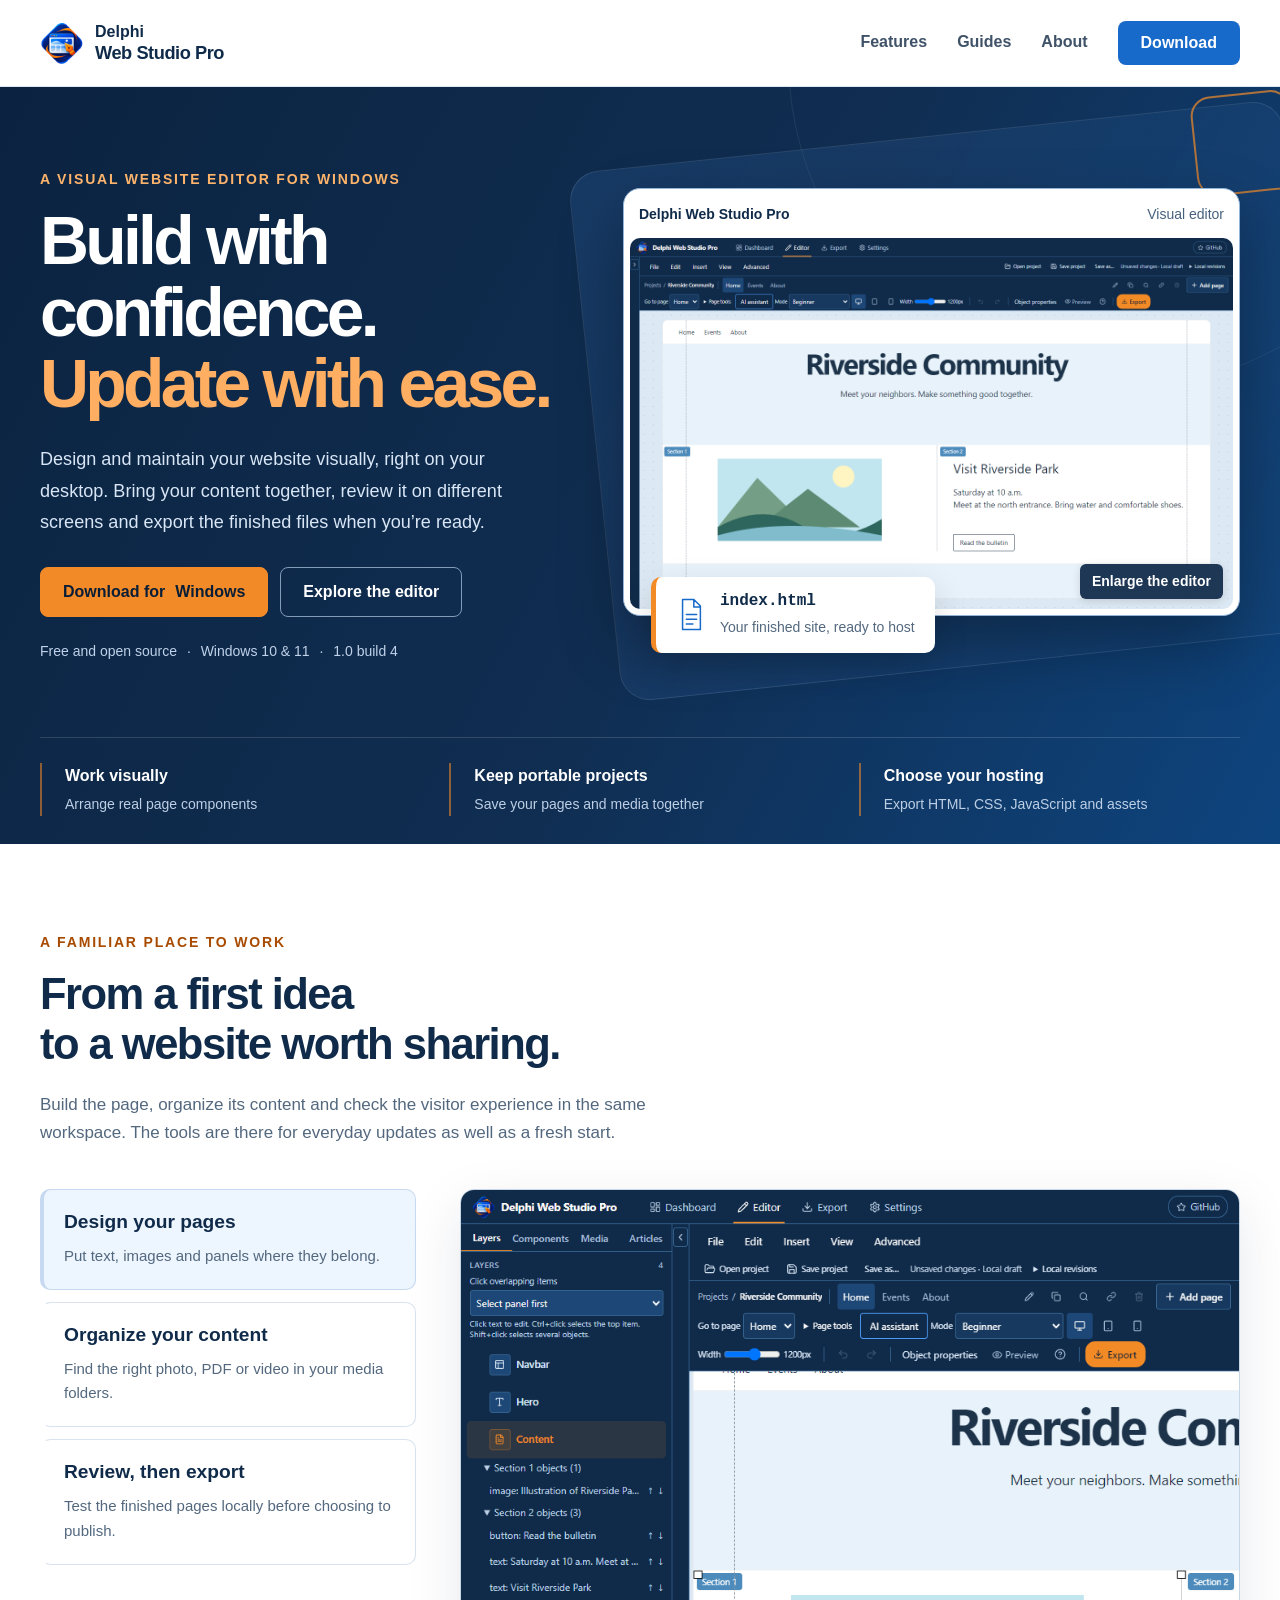
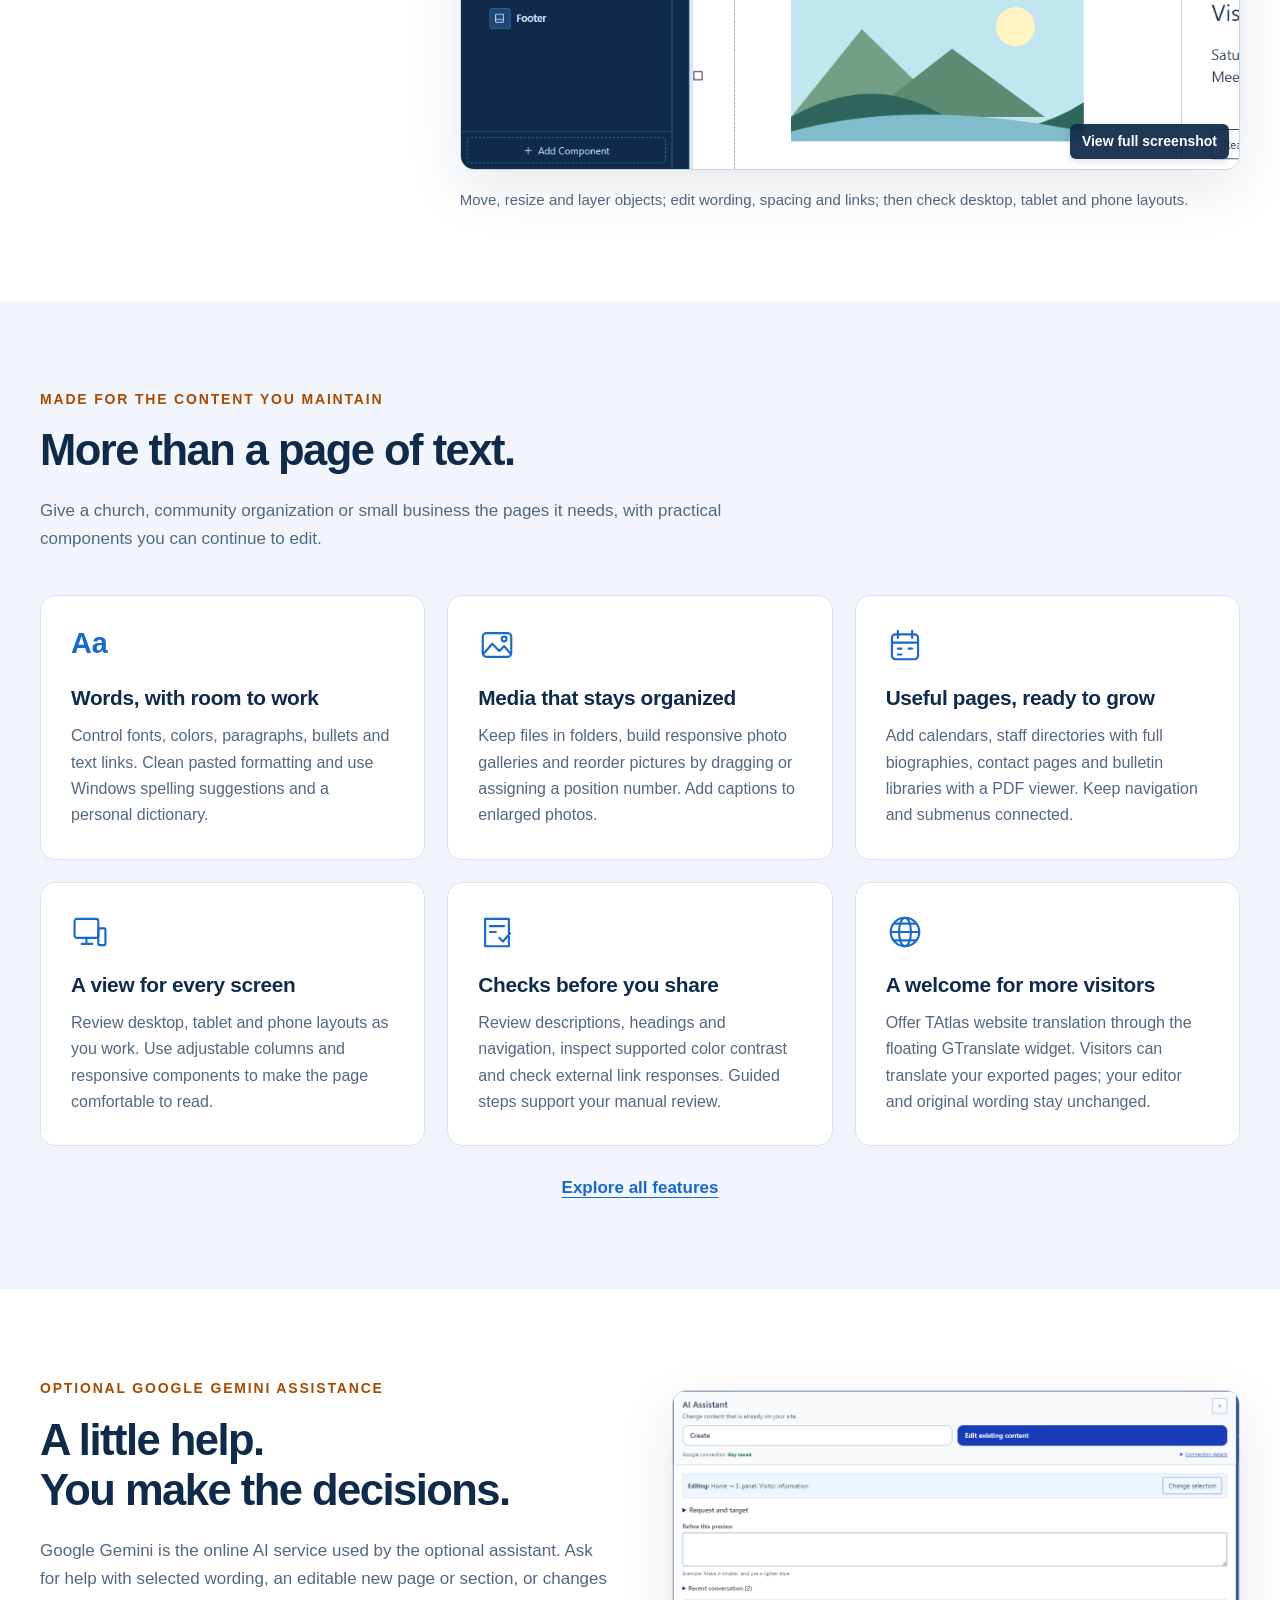
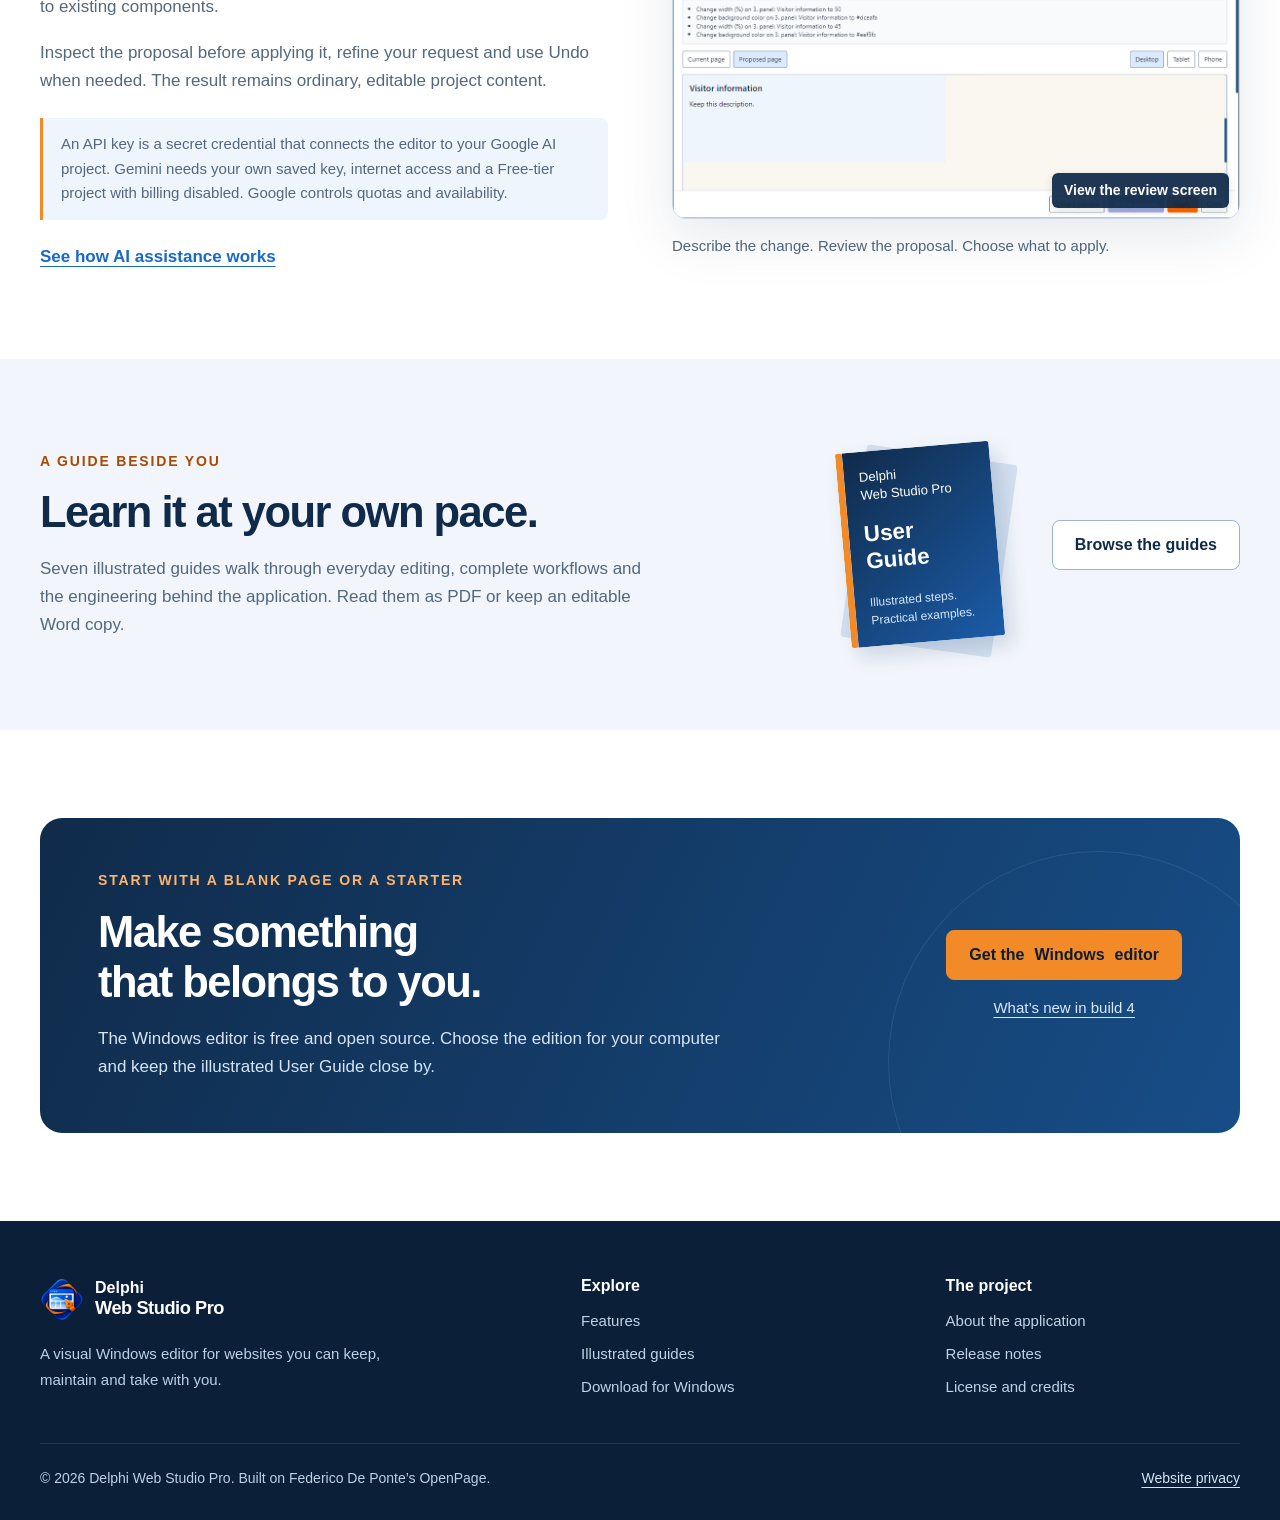
==== commit 3d263d54: "Update website slogan to Build with confidence. Update with ease." ====
--- a/index.html
+++ b/index.html
@@ -3,11 +3,11 @@
 <head>
   <meta charset="utf-8">
   <meta name="viewport" content="width=device-width, initial-scale=1">
-  <title>Delphi Web Studio Pro — Your website, in your hands</title>
+  <title>Delphi Web Studio Pro — Build with confidence. Update with ease.</title>
   <meta name="description" content="Create and maintain your website visually with Delphi Web Studio Pro, a free, open-source Windows editor. Design pages, organize media and export your finished website files.">
   <meta name="theme-color" content="#102b4a">
   <meta property="og:type" content="website">
-  <meta property="og:title" content="Delphi Web Studio Pro — Your website, in your hands">
+  <meta property="og:title" content="Delphi Web Studio Pro — Build with confidence. Update with ease.">
   <meta property="og:description" content="Visual editing. Portable projects. A finished website you control. Free and open source for Windows.">
   <meta property="og:image" content="assets/images/social-card.png">
   <link rel="icon" href="assets/images/favicon.ico">
@@ -28,7 +28,7 @@
       <div class="wrap hero-grid">
         <div class="hero-copy">
           <p class="eyebrow light">A visual website editor for <span class="notranslate" translate="no">Windows</span></p>
-          <h1>Your website.<br><span>In your hands.</span></h1>
+          <h1>Build with confidence.<br><span>Update with ease.</span></h1>
           <p class="hero-lead">Design and maintain your website visually, right on your desktop. Bring your content together, review it on different screens and export the finished files when you’re ready.</p>
           <div class="button-row"><a class="button primary" href="download.html">Download for <span class="notranslate" translate="no">Windows</span></a><a class="button ghost" href="#editor">Explore the editor</a></div>
           <p class="hero-meta">Free and open source <span aria-hidden="true">·</span> <span class="notranslate" translate="no">Windows</span> 10 &amp; 11 <span aria-hidden="true">·</span> <span class="notranslate" translate="no">1.0 build 4</span></p>
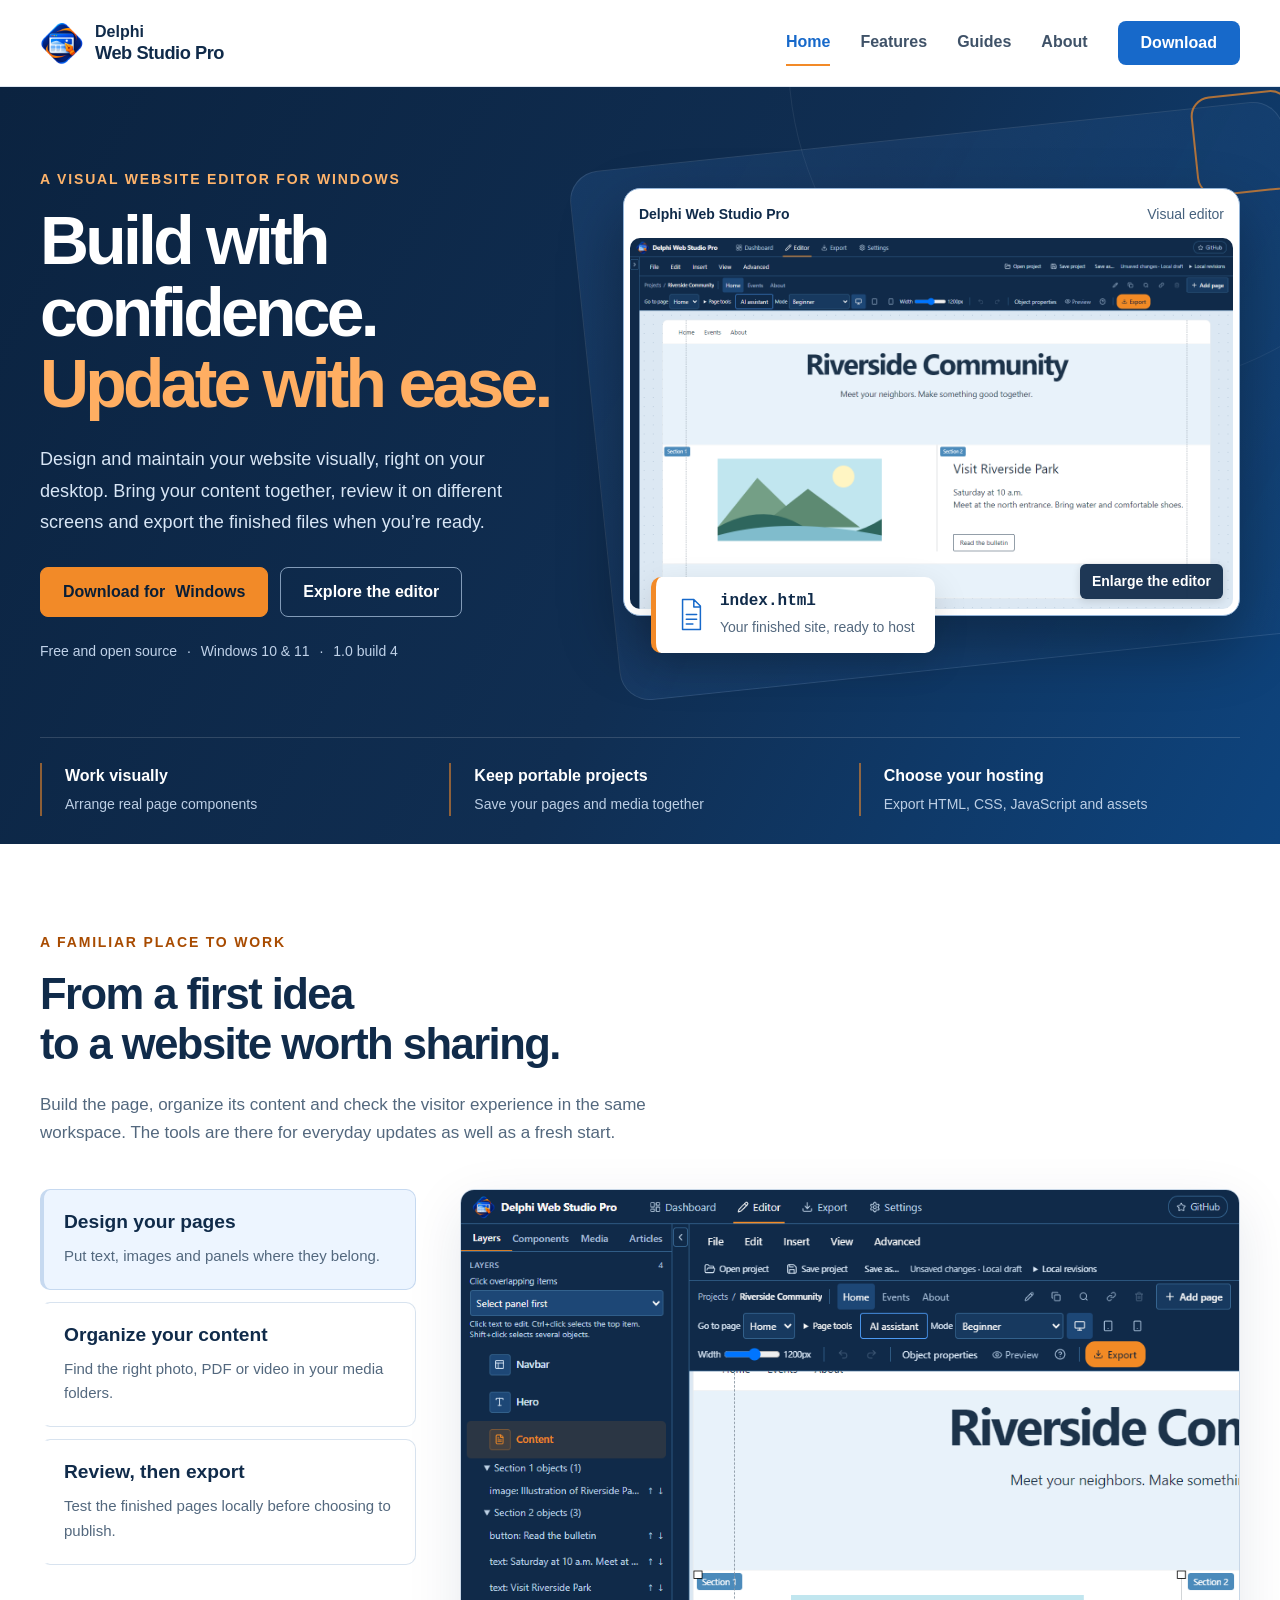
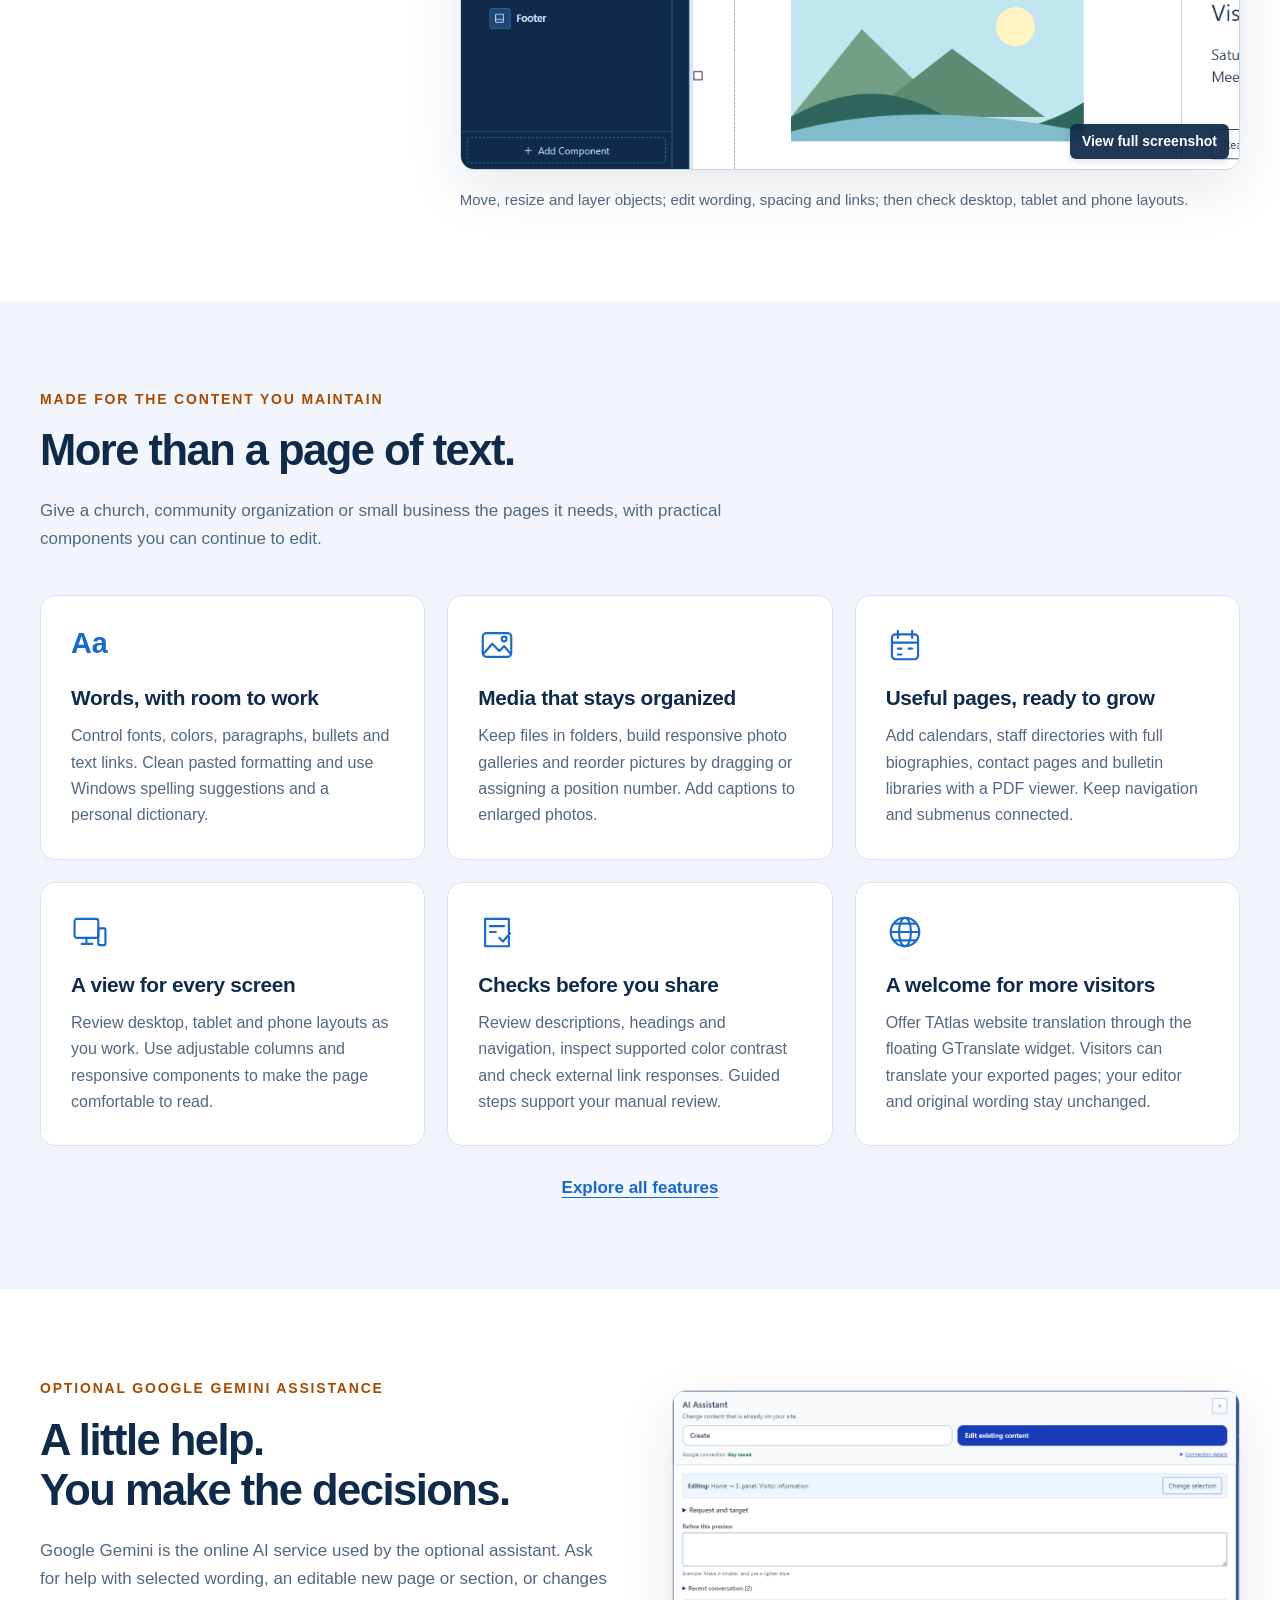
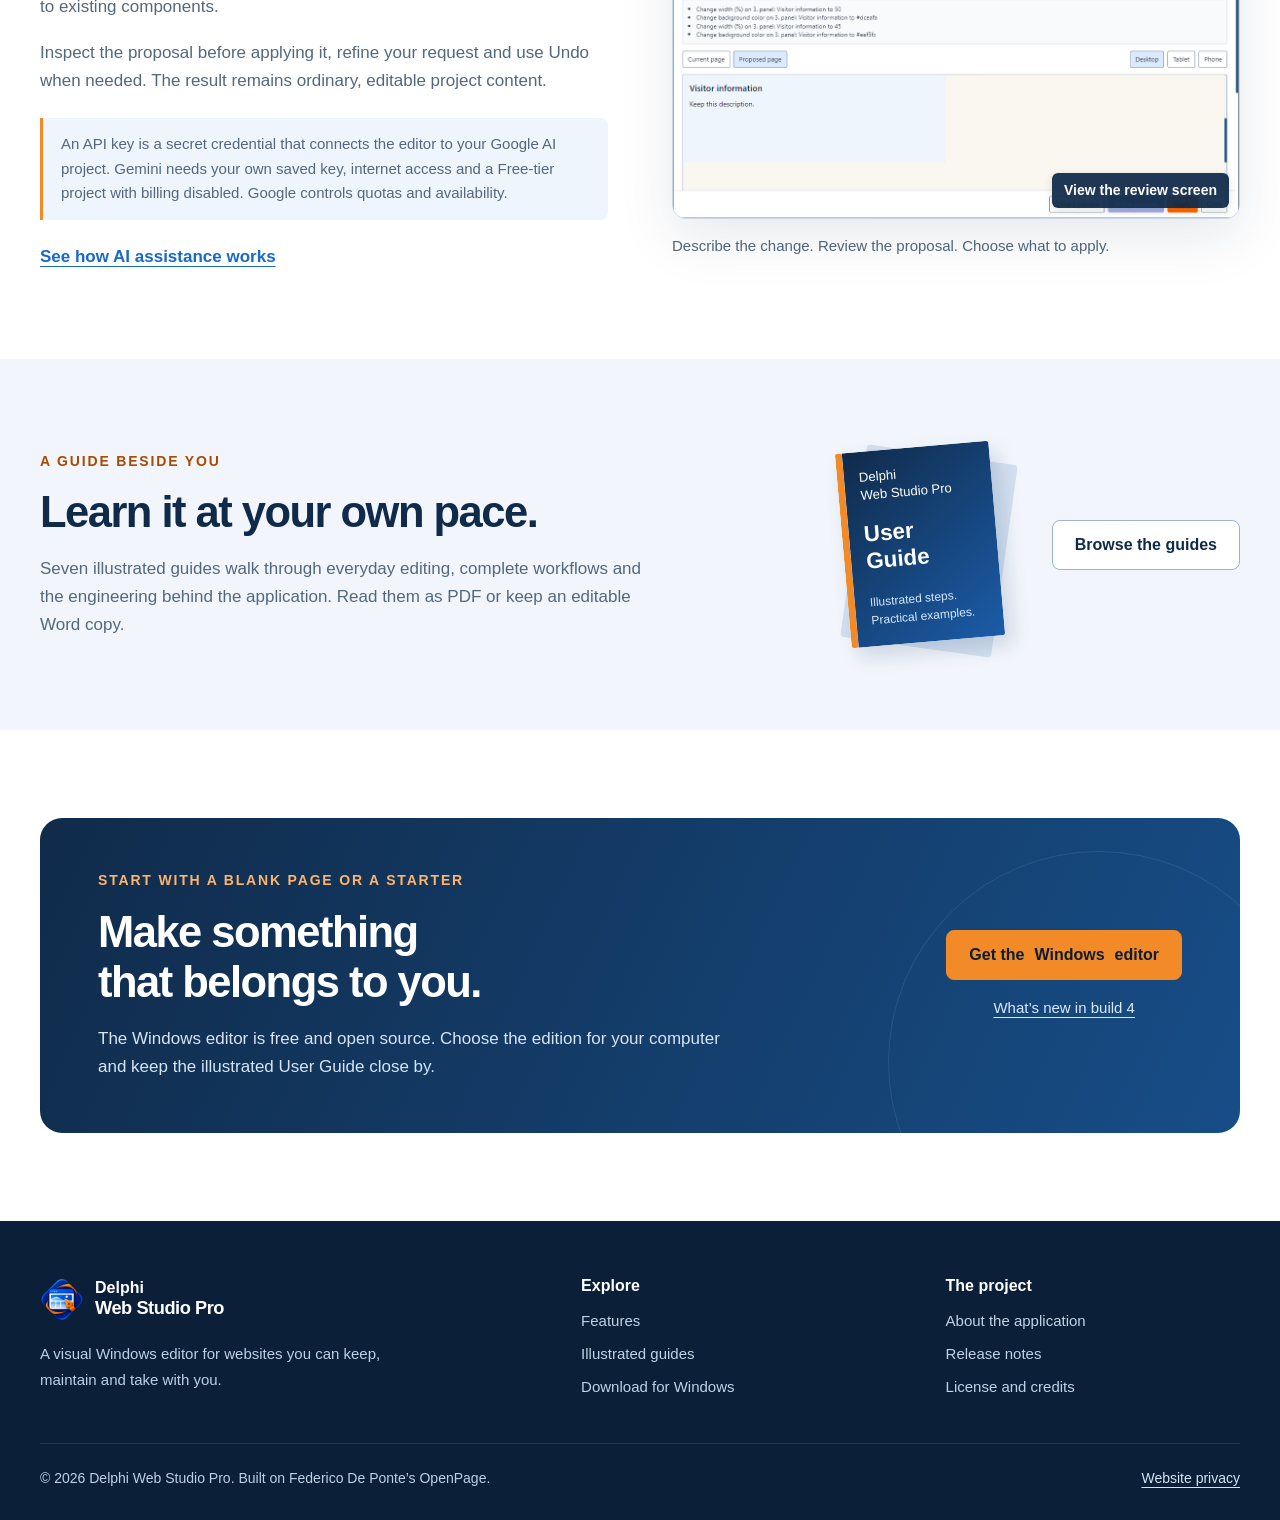
==== commit 8884c4ac: "Prepare reviewed product website for GitHub Pages publication" ====
--- a/index.html
+++ b/index.html
@@ -5,11 +5,18 @@
   <meta name="viewport" content="width=device-width, initial-scale=1">
   <title>Delphi Web Studio Pro — Build with confidence. Update with ease.</title>
   <meta name="description" content="Create and maintain your website visually with Delphi Web Studio Pro, a free, open-source Windows editor. Design pages, organize media and export your finished website files.">
+  <meta name="referrer" content="strict-origin-when-cross-origin">
+  <link rel="canonical" href="https://delphiwebstudio.github.io/">
+  <meta property="og:url" content="https://delphiwebstudio.github.io/">
+  <meta property="og:site_name" content="Delphi Web Studio Pro">
+  <meta property="og:image:width" content="1200">
+  <meta property="og:image:height" content="630">
+  <meta name="twitter:card" content="summary_large_image">
   <meta name="theme-color" content="#102b4a">
   <meta property="og:type" content="website">
   <meta property="og:title" content="Delphi Web Studio Pro — Build with confidence. Update with ease.">
   <meta property="og:description" content="Visual editing. Portable projects. A finished website you control. Free and open source for Windows.">
-  <meta property="og:image" content="assets/images/social-card.png">
+  <meta property="og:image" content="https://delphiwebstudio.github.io/assets/images/social-card.png">
   <link rel="icon" href="assets/images/favicon.ico">
   <link rel="stylesheet" href="assets/site.css">
   <script src="assets/site.js" defer></script>
@@ -20,7 +27,7 @@
     <div class="wrap header-inner">
       <a class="brand notranslate" translate="no" href="index.html" aria-label="Delphi Web Studio Pro home" aria-current="page"><img src="assets/images/app-icon.png" width="44" height="44" alt=""><span>Delphi <strong>Web Studio Pro</strong></span></a>
       <button class="nav-toggle" type="button" aria-expanded="false" aria-controls="primary-navigation">Menu <span aria-hidden="true" class="menu-lines"></span></button>
-      <nav id="primary-navigation" class="site-nav" aria-label="Main navigation"><a href="features.html">Features</a><a href="guides.html">Guides</a><a href="about.html">About</a><a class="button nav-cta" href="download.html">Download</a></nav>
+      <nav id="primary-navigation" class="site-nav" aria-label="Main navigation"><a href="index.html" aria-current="page">Home</a><a href="features.html">Features</a><a href="guides.html">Guides</a><a href="about.html">About</a><a class="button nav-cta" href="download.html">Download</a></nav>
     </div>
   </header>
   <main id="main">
--- a/assets/site.css
+++ b/assets/site.css
@@ -5,5 +5,6 @@
 @media(max-width:1100px){.hero-grid{gap:32px;padding-block:64px 55px;min-height:610px}.hero h1{font-size:3.6rem}.hero-lead{font-size:1.06rem}.button-row{gap:10px}.hero .button{padding-inline:17px}.split{gap:36px}.workflow{gap:28px;grid-template-columns:.7fr 1.3fr}.feature-card{padding:25px}.guides-callout{grid-template-columns:1fr 150px;gap:28px}.guides-callout>.button{grid-column:1;justify-self:start;margin-top:-15px}.guide-stack{grid-column:2;grid-row:1/3}.article-layout{grid-template-columns:minmax(0,1fr) 230px;gap:35px}.site-nav{gap:23px}}
 @media(max-width:860px){.wrap{width:calc(100% - 48px)}.header-inner{min-height:76px;gap:15px;flex-wrap:wrap}.brand img{width:40px;height:40px}.brand{font-size:.94rem}.brand strong{font-size:1.05rem}.js .nav-toggle{display:flex}.site-nav{width:100%;gap:0;padding:8px 0 18px;flex-direction:column;align-items:stretch}.js .site-nav{display:none}.js .site-nav.is-open{display:flex}.site-nav>a:not(.button){padding:12px 14px;border-bottom:0;border-radius:6px}.site-nav>a[aria-current="page"]{background:#edf4fe}.site-nav .button{margin-top:9px}.hero-grid{grid-template-columns:1fr;max-width:720px;gap:24px;min-height:0;padding-top:55px;padding-bottom:45px}.hero-copy{max-width:640px}.hero h1{font-size:clamp(2.9rem,7.5vw,4rem)}.hero-lead{font-size:1.12rem;max-width:620px}.hero-visual{max-width:670px;width:100%;padding-top:12px}.visual-halo{inset:2px -22px -2px -8px}.hero-meta{margin-top:20px}.value-strip{gap:18px}.value-strip>div{padding-left:14px}.value-strip span{font-size:.875rem}.section{padding-block:64px}.section-heading{margin-bottom:32px}.workflow{grid-template-columns:1fr;gap:26px}.workflow-tabs{flex-direction:row;gap:10px}.workflow-tabs button{width:33.333%;padding:16px;border-left-width:1px;border-top:4px solid transparent}.workflow-tabs button[aria-selected="true"]{border-top-color:var(--blue)}.step-title{font-size:1.05rem}.step-description{font-size:.875rem;margin-top:7px}.feature-grid{grid-template-columns:repeat(2,minmax(0,1fr));gap:18px}.split{grid-template-columns:1fr;gap:35px}.split.reverse>:first-child{order:0}.split .section-heading{max-width:700px}.split .screenshot-figure{max-width:760px}.download-callout{grid-template-columns:1fr;gap:26px;padding:38px}.download-actions{align-items:flex-start}.footer-grid{gap:35px;grid-template-columns:1.3fr 1fr 1fr}.footer-brand p{font-size:.875rem}.footer-bottom{flex-direction:column;gap:13px}.page-intro{padding-block:50px 42px}.page-intro h1{font-size:2.9rem}.page-intro .lead{font-size:1.1rem}.article-layout{grid-template-columns:1fr;gap:32px}.article-aside{position:static;grid-row:1}.download-grid{gap:18px}.download-card{padding:25px}.download-card.recommended{padding:24px}.download-card h2{font-size:1.7rem}.guide-card.featured{grid-template-columns:1fr;gap:0}.guide-card.featured .guide-actions{margin-top:22px}.guide-card{padding:24px}.guide-actions .button{padding-inline:15px}}
 @media(max-width:560px){.wrap{width:calc(100% - 36px)}body{font-size:1rem}.section{padding-block:51px}h2{font-size:2rem}.header-inner{min-height:72px}.brand{gap:8px;font-size:.86rem}.brand strong{font-size:1rem}.brand img{width:35px;height:35px}.nav-toggle{font-size:.9375rem;padding:8px 10px;gap:9px}.hero-grid{padding-top:40px;padding-bottom:35px;gap:24px}.hero h1{font-size:clamp(2.6rem,11vw,3.35rem)}.hero-lead{font-size:1.03rem;line-height:1.75;margin-top:22px}.hero .eyebrow{font-size:.8125rem;letter-spacing:.1em}.button-row{display:grid;grid-template-columns:1fr;gap:11px}.button-row .button{width:100%;min-height:49px}.hero-meta{font-size:.8125rem;max-width:320px;line-height:1.8}.hero-meta>span[aria-hidden]{margin-inline:3px}.hero-visual{padding-block:6px 56px}.frame-heading{font-size:.75rem;padding:6px 5px 9px}.frame-heading>span:last-child{display:none}.app-frame{padding:4px;border-radius:12px}.image-action{right:6px;bottom:6px;padding:5px 9px;font-size:.8125rem}.export-chip{left:14px;bottom:3px;padding:10px 13px;gap:10px;max-width:calc(100% - 26px)}.export-chip strong{font-size:.875rem}.export-chip small{font-size:.8125rem}.export-chip svg{width:23px;height:30px}.value-strip{grid-template-columns:1fr;gap:16px;padding-block:21px}.value-strip>div{padding-left:14px;display:grid;grid-template-columns:1fr;gap:0}.value-strip strong{font-size:.9375rem}.value-strip span{font-size:.875rem;margin-top:2px}.workflow-tabs{flex-direction:column;gap:8px}.workflow-tabs button{width:100%;padding:16px 18px;border-top-width:1px;border-left:4px solid transparent}.workflow-tabs button[aria-selected="true"]{border-left-color:var(--blue);border-top-color:#c6d9f0}.step-title{font-size:1.05rem}.step-description{font-size:.9375rem}.feature-grid,.info-grid,.guide-grid,.download-grid{grid-template-columns:1fr}.feature-card{padding:25px}.feature-card h3{font-size:1.25rem}.feature-card p{font-size:1rem}.guides-callout{grid-template-columns:1fr;gap:22px}.guide-stack{display:none}.guides-callout>.button{grid-column:auto;margin-top:0;justify-self:stretch}.download-callout{padding:29px 25px;border-radius:15px;gap:25px}.download-callout h2{font-size:2rem}.download-actions{width:100%;align-items:stretch}.download-actions .button{width:100%;font-size:1rem;padding-inline:16px}.download-actions .callout-link{text-align:center}.footer-grid{grid-template-columns:1fr 1fr;gap:30px 22px;padding-bottom:33px}.footer-brand{grid-column:1/-1}.footer-brand p{max-width:360px;font-size:.9375rem;margin-top:15px}.site-footer{padding-top:42px}.footer-bottom{font-size:.8125rem;padding-bottom:85px}.footer-grid>div>a:not(.brand){font-size:.9375rem;margin-top:10px}.page-intro{padding-block:39px 34px}.page-intro h1{font-size:2.4rem}.page-intro .lead{font-size:1.05rem;margin-top:18px}.page-intro .eyebrow{font-size:.8125rem}.page-intro .meta{font-size:.875rem}.download-card,.download-card.recommended{padding:25px}.guide-card{padding:25px}.guide-card h2{font-size:1.35rem}.guide-card.featured{grid-column:auto}.guide-actions .button{flex:1;padding-inline:14px}.note,.panel{padding:23px}.prose h2{font-size:1.65rem}.article-aside{padding:20px}.release{padding-left:20px}.release h2{font-size:1.5rem}.image-dialog{width:calc(100% - 16px);max-height:calc(100dvh - 20px);border-radius:10px}.image-dialog-inner{padding:12px;max-height:calc(100dvh - 24px)}.dialog-heading{margin-bottom:12px;gap:12px}.dialog-heading h2{font-size:1rem}.dialog-close{padding:6px 12px;font-size:.9375rem}.dialog-image{max-height:calc(100dvh - 190px)}.dialog-caption{font-size:.875rem;line-height:1.5;margin-top:12px}.gtranslate_wrapper .gt_float_switcher{font-size:14px!important}}
+.features-page .page-intro{padding-block:44px 36px}.features-page .section{padding-block:42px}.features-page .feature-card{padding:25px}.features-page .feature-card h2{font-size:1.35rem;line-height:1.3;letter-spacing:-.02em}.features-page .feature-note{font-size:.9375rem}.features-page .feature-card>.text-link{display:inline-block;margin-top:15px;font-size:.9375rem}.features-next{display:flex;align-items:center;justify-content:space-between;gap:24px;margin-top:30px}.features-next>p{color:var(--muted);max-width:450px}.features-next .button-row{margin-top:0;flex-shrink:0}@media(max-width:860px){.features-next{align-items:flex-start;flex-direction:column}}@media(max-width:560px){.features-page .page-intro{padding-block:34px 28px}.features-page .section{padding-block:28px}.features-next .button-row{width:100%}}
 @media(prefers-reduced-motion:reduce){html{scroll-behavior:auto}*,*:before,*:after{animation:none!important;transition:none!important;scroll-behavior:auto!important}}
 @media print{.site-header,.site-footer,.gtranslate_wrapper,.nav-toggle,.image-action,.button-row,.workflow-tabs{display:none!important}.section{padding-block:25px}.hero{background:white;color:#102b4a}.hero h1,.hero h1 span,.hero p{color:#102b4a}.hero-grid{padding-block:15px;min-height:0}.value-strip{display:none}.wrap{width:100%}.feature-grid{grid-template-columns:repeat(2,1fr)}a{color:inherit}.download-callout{background:#fff;border:1px solid #ddd;color:#102b4a}.download-callout h2{color:#102b4a}}
